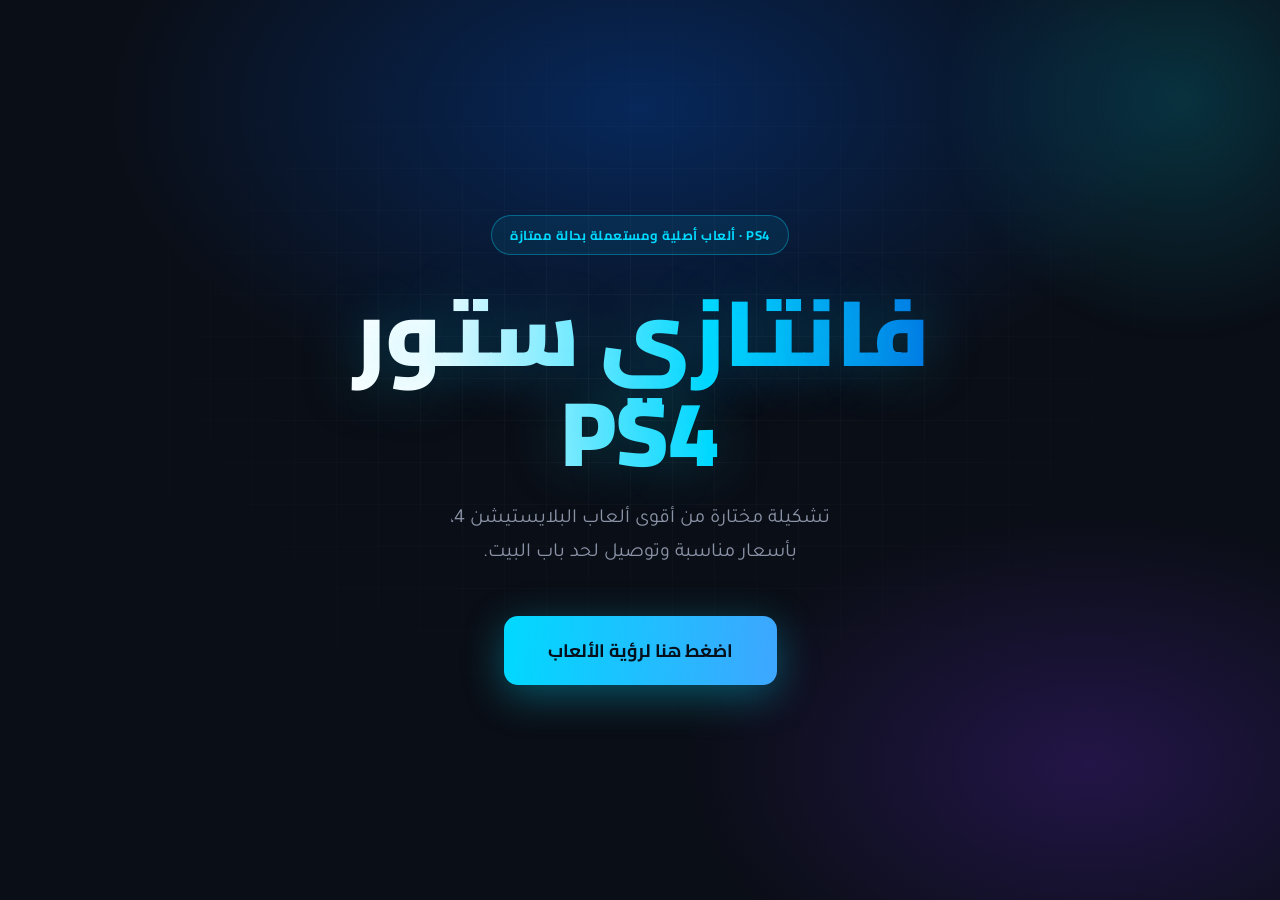
==== index.html @ c20d79f4 "Update index.html" ====
<!DOCTYPE html>
<html lang="ar" dir="rtl">
<head>
<meta charset="UTF-8">
<meta name="viewport" content="width=device-width, initial-scale=1.0">
<title>فانتازي ستور PS4</title>
<link rel="preconnect" href="https://fonts.googleapis.com">
<link rel="preconnect" href="https://fonts.gstatic.com" crossorigin>
<link href="https://fonts.googleapis.com/css2?family=Cairo:wght@400;600;700;900&family=Tajawal:wght@400;500;700&display=swap" rel="stylesheet">
<style>
  :root{
    --bg: #0a0e16;
    --bg-2: #0f1420;
    --ink: #eef1f6;
    --muted: #8b93a7;
    --cyan: #00d9ff;
    --blue: #0057d9;
    --violet: #7b2ff7;
    --line: rgba(255,255,255,0.08);
    --card: #10151f;
  }
  *{box-sizing:border-box; margin:0; padding:0;}
  html{scroll-behavior:smooth;}
  body{
    background: var(--bg);
    color: var(--ink);
    font-family: 'Tajawal', sans-serif;
    min-height:100vh;
    overflow-x:hidden;
  }

  /* ---------- HERO ---------- */
  .hero{
    position:relative;
    min-height:100svh;
    display:flex;
    flex-direction:column;
    align-items:center;
    justify-content:center;
    text-align:center;
    padding:32px 20px;
    background:
      radial-gradient(60% 50% at 50% 12%, rgba(0,87,217,0.35), transparent 70%),
      radial-gradient(45% 40% at 85% 85%, rgba(123,47,247,0.22), transparent 70%),
      var(--bg);
    overflow:hidden;
  }
  .hero::before{
    content:"";
    position:absolute; inset:0;
    background-image:
      linear-gradient(rgba(255,255,255,0.035) 1px, transparent 1px),
      linear-gradient(90deg, rgba(255,255,255,0.035) 1px, transparent 1px);
    background-size: 42px 42px;
    mask-image: radial-gradient(60% 60% at 50% 40%, black, transparent 80%);
    pointer-events:none;
  }
  .glow-orb{
    position:absolute;
    width:520px; height:520px;
    border-radius:50%;
    background: radial-gradient(circle, rgba(0,217,255,0.18), transparent 65%);
    top:-160px; right:-160px;
    filter: blur(10px);
    pointer-events:none;
  }
  .tag{
    position:relative;
    font-family:'Cairo', sans-serif;
    font-weight:700;
    font-size:13px;
    letter-spacing:0.5px;
    color: var(--cyan);
    background: rgba(0,217,255,0.08);
    border:1px solid rgba(0,217,255,0.35);
    padding:7px 18px;
    border-radius:999px;
    margin-bottom:28px;
  }
  .store-name{
    position:relative;
    font-family:'Cairo', sans-serif;
    font-weight:900;
    font-size:clamp(40px, 9vw, 92px);
    line-height:1.08;
    background: linear-gradient(90deg, #ffffff 20%, var(--cyan) 60%, var(--blue) 100%);
    -webkit-background-clip:text;
    background-clip:text;
    color:transparent;
    max-width:14ch;
    text-shadow: 0 0 60px rgba(0,217,255,0.25);
  }
  .store-sub{
    position:relative;
    font-size:clamp(16px, 2.4vw, 20px);
    color: var(--muted);
    margin-top:20px;
    max-width:36ch;
    line-height:1.7;
  }
  .cta-wrap{ position:relative; margin-top:46px; }
  .cta-btn{
    font-family:'Cairo', sans-serif;
    font-weight:700;
    font-size:18px;
    color:#04101c;
    background: linear-gradient(95deg, var(--cyan), #3ea6ff);
    border:none;
    padding:18px 44px;
    border-radius:14px;
    cursor:pointer;
    box-shadow: 0 10px 40px rgba(0,217,255,0.35);
    transition: transform .25s ease, box-shadow .25s ease;
  }
  .cta-btn:hover{ transform: translateY(-3px); box-shadow: 0 14px 50px rgba(0,217,255,0.5); }
  .cta-btn:active{ transform: translateY(0px) scale(0.98); }
  .scroll-hint{
    position:relative;
    margin-top:56px;
    color: var(--muted);
    font-size:13px;
    display:flex; flex-direction:column; align-items:center; gap:8px;
  }
  .scroll-hint svg{ animation: bob 1.8s ease-in-out infinite; }
  @keyframes bob{ 0%,100%{ transform:translateY(0);} 50%{ transform:translateY(8px);} }

  /* ---------- CATALOG ---------- */
  .catalog{
    padding: 90px 6vw 110px;
    background: var(--bg-2);
    border-top:1px solid var(--line);
  }
  .catalog-head{
    display:flex; flex-wrap:wrap; align-items:flex-end; justify-content:space-between; gap:18px;
    max-width:1200px; margin:0 auto 44px;
  }
  .catalog-head h2{
    font-family:'Cairo', sans-serif;
    font-weight:800;
    font-size: clamp(26px, 3.6vw, 38px);
  }
  .catalog-head p{ color:var(--muted); font-size:15px; max-width:46ch; margin-top:10px; line-height:1.7; }
  .count-pill{
    font-family:'Cairo', sans-serif;
    font-weight:700;
    font-size:14px;
    color: var(--cyan);
    border:1px solid rgba(0,217,255,0.3);
    padding:8px 16px;
    border-radius:999px;
    white-space:nowrap;
  }

  .grid{
    max-width:1200px; margin:0 auto;
    display:grid;
    grid-template-columns: repeat(auto-fill, minmax(230px, 1fr));
    gap:22px;
  }

  .card{
    background: var(--card);
    border:1px solid var(--line);
    border-radius:16px;
    overflow:hidden;
    display:flex; flex-direction:column;
    transition: border-color .25s ease, transform .25s ease;
  }
  .card:hover{ border-color: rgba(0,217,255,0.45); transform: translateY(-4px); }

  .cover{
    position:relative;
    aspect-ratio: 3/4;
    display:flex; align-items:center; justify-content:center;
    overflow:hidden;
  }
  .cover .glyph{
    font-family:'Cairo', sans-serif;
    font-weight:900;
    font-size:58%;
    color: rgba(255,255,255,0.92);
    text-shadow: 0 4px 24px rgba(0,0,0,0.35);
  }
  .cover .tagchip{
    position:absolute; top:10px; right:10px;
    font-family:'Cairo', sans-serif;
    font-size:11px;
    font-weight:700;
    background: rgba(10,14,22,0.55);
    border:1px solid rgba(255,255,255,0.25);
    color:#fff;
    padding:4px 10px;
    border-radius:999px;
    backdrop-filter: blur(4px);
  }
  .cover .ps-mark{
    position:absolute; bottom:10px; left:10px;
    font-family:'Cairo', sans-serif;
    font-size:11px;
    font-weight:700;
    letter-spacing:0.5px;
    color: rgba(255,255,255,0.85);
    background: rgba(0,0,0,0.35);
    padding:3px 9px;
    border-radius:6px;
  }

  .info{ padding:16px 16px 18px; display:flex; flex-direction:column; gap:8px; flex:1; }
  .info h3{ font-family:'Cairo', sans-serif; font-size:16px; font-weight:700; line-height:1.4; }
  .info .genre{ color: var(--muted); font-size:12.5px; }
  .info .row{ margin-top:auto; display:flex; align-items:center; justify-content:space-between; gap:10px; }
  .price{ font-family:'Cairo', sans-serif; font-weight:800; font-size:17px; color: var(--cyan); }
  .order-btn{
    font-family:'Tajawal', sans-serif;
    font-size:13px;
    font-weight:700;
    color:var(--ink);
    background: rgba(255,255,255,0.06);
    border:1px solid var(--line);
    padding:8px 14px;
    border-radius:9px;
    cursor:pointer;
    transition: background .2s ease, border-color .2s ease;
    white-space:nowrap;
  }
  .order-btn:hover{ background: rgba(0,217,255,0.12); border-color: rgba(0,217,255,0.4); }

  .foot-note{
    max-width:1200px; margin:56px auto 0;
    color: var(--muted);
    font-size:13px;
    text-align:center;
    line-height:1.9;
  }

  @media (prefers-reduced-motion: reduce){
    .cta-btn, .card, .order-btn, .scroll-hint svg{ transition:none; animation:none; }
  }

  /* ---------- PAGE SWITCHING ---------- */
  .page{ min-height:100svh; }
  .hero.is-hidden{ display:none; }
  .catalog{ display:none; }
  .catalog.is-open{ display:block; }

  .back-btn{
    display:inline-flex; align-items:center; gap:6px;
    font-family:'Tajawal', sans-serif;
    font-size:14px; font-weight:700;
    color: var(--muted);
    background:none; border:none; cursor:pointer;
    padding:6px 2px; margin-bottom:22px;
    transition: color .2s ease;
  }
  .back-btn:hover{ color: var(--cyan); }
</style>
</head>
<body>

  <section class="hero page" id="hero">
    <div class="glow-orb"></div>
    <span class="tag">PS4 · ألعاب أصلية ومستعملة بحالة ممتازة</span>
    <h1 class="store-name">فانتازي ستور PS4</h1>
    <p class="store-sub">تشكيلة مختارة من أقوى ألعاب البلايستيشن 4، بأسعار مناسبة وتوصيل لحد باب البيت.</p>
    <div class="cta-wrap">
      <button class="cta-btn" onclick="openCatalog()">
        اضغط هنا لرؤية الألعاب
      </button>
    </div>
  </section>

  <section class="catalog page" id="catalog">
    <div style="max-width:1200px; margin:0 auto;">
      <button class="back-btn" onclick="closeCatalog()">
        <svg width="16" height="16" viewBox="0 0 24 24" fill="none" stroke="currentColor" stroke-width="2">
          <path d="M9 6l6 6-6 6" stroke-linecap="round" stroke-linejoin="round"/>
        </svg>
        رجوع للصفحة الرئيسية
      </button>
    </div>
    <div class="catalog-head">
      <div>
        <h2>الألعاب المتوفرة دلوقتي</h2>
        <p>دوس على أي غلاف عشان تبعتلنا رسالة واتساب وتحجز.</p>
      </div>
      <span class="count-pill" id="countPill">10 ألعاب</span>
    </div>

    <div class="grid" id="grid"></div>

    <p class="foot-note">
      رقم الواتساب تحت لازم تغيره لرقمك من كود الصفحة.
    </p>
  </section>

<script>
  // رقم واتساب افتراضي - غيّره لرقمك
  const WHATSAPP_NUMBER = "201000000000";

  function openCatalog(){
    document.getElementById('hero').classList.add('is-hidden');
    document.getElementById('catalog').classList.add('is-open');
    window.scrollTo(0, 0);
  }
  function closeCatalog(){
    document.getElementById('catalog').classList.remove('is-open');
    document.getElementById('hero').classList.remove('is-hidden');
    window.scrollTo(0, 0);
  }

  const covers = [
    ["#7b2ff7","#1a0b3d"],
    ["#00d9ff","#003a5c"],
    ["#c81e1e","#1a0505"],
    ["#0057d9","#031024"],
    ["#ffb020","#2a1500"],
    ["#3a3f4a","#0a0c10"],
    ["#1f8a55","#031a10"],
    ["#00b7ff","#001f38"],
    ["#a5551a","#1c0d02"],
    ["#7b2ff7","#00d9ff"],
  ];

  const grid = document.getElementById('grid');
  document.getElementById('countPill').textContent = covers.length + " ألعاب";

  covers.forEach((grad, i) => {
    const card = document.createElement('div');
    card.className = 'card';
    card.innerHTML = `
      <div class="cover" style="background: linear-gradient(150deg, ${grad[0]}, ${grad[1]});">
        <span class="tagchip">PS4</span>
        <span class="ps-mark">فانتازي ستور</span>
      </div>
      <div class="info">
        <div class="row" style="margin-top:0;">
          <button class="order-btn" style="width:100%; text-align:center;">اسأل عنها</button>
        </div>
      </div>
    `;
    card.querySelector('.order-btn').addEventListener('click', () => {
      const msg = encodeURIComponent(`عايز أسأل عن اللعبة رقم ${i + 1} في الكتالوج`);
      window.open(`https://wa.me/${WHATSAPP_NUMBER}?text=${msg}`, '_blank');
    });
    grid.appendChild(card);
  });
</script>

</body>
</html>
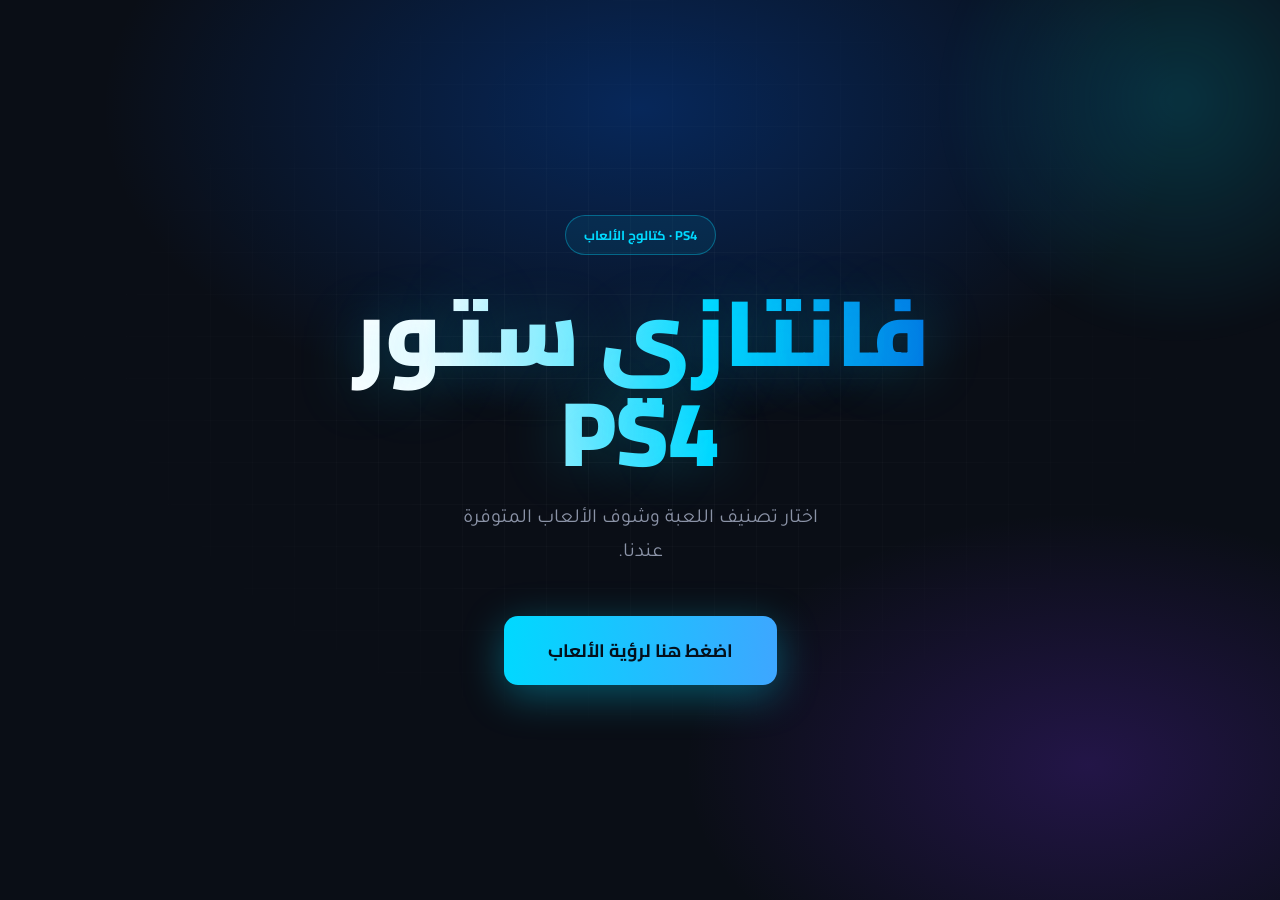
==== commit a01317be: "Update index.html" ====
--- a/index.html
+++ b/index.html
@@ -4,346 +4,942 @@
 <meta charset="UTF-8">
 <meta name="viewport" content="width=device-width, initial-scale=1.0">
 <title>فانتازي ستور PS4</title>
+
 <link rel="preconnect" href="https://fonts.googleapis.com">
 <link rel="preconnect" href="https://fonts.gstatic.com" crossorigin>
 <link href="https://fonts.googleapis.com/css2?family=Cairo:wght@400;600;700;900&family=Tajawal:wght@400;500;700&display=swap" rel="stylesheet">
+
 <style>
-  :root{
-    --bg: #0a0e16;
-    --bg-2: #0f1420;
-    --ink: #eef1f6;
-    --muted: #8b93a7;
-    --cyan: #00d9ff;
-    --blue: #0057d9;
-    --violet: #7b2ff7;
-    --line: rgba(255,255,255,0.08);
-    --card: #10151f;
-  }
-  *{box-sizing:border-box; margin:0; padding:0;}
-  html{scroll-behavior:smooth;}
-  body{
-    background: var(--bg);
-    color: var(--ink);
-    font-family: 'Tajawal', sans-serif;
-    min-height:100vh;
-    overflow-x:hidden;
-  }
-
-  /* ---------- HERO ---------- */
-  .hero{
-    position:relative;
-    min-height:100svh;
-    display:flex;
-    flex-direction:column;
-    align-items:center;
-    justify-content:center;
-    text-align:center;
-    padding:32px 20px;
-    background:
-      radial-gradient(60% 50% at 50% 12%, rgba(0,87,217,0.35), transparent 70%),
-      radial-gradient(45% 40% at 85% 85%, rgba(123,47,247,0.22), transparent 70%),
-      var(--bg);
-    overflow:hidden;
-  }
-  .hero::before{
-    content:"";
-    position:absolute; inset:0;
-    background-image:
-      linear-gradient(rgba(255,255,255,0.035) 1px, transparent 1px),
-      linear-gradient(90deg, rgba(255,255,255,0.035) 1px, transparent 1px);
-    background-size: 42px 42px;
-    mask-image: radial-gradient(60% 60% at 50% 40%, black, transparent 80%);
-    pointer-events:none;
-  }
-  .glow-orb{
-    position:absolute;
-    width:520px; height:520px;
-    border-radius:50%;
-    background: radial-gradient(circle, rgba(0,217,255,0.18), transparent 65%);
-    top:-160px; right:-160px;
-    filter: blur(10px);
-    pointer-events:none;
-  }
-  .tag{
-    position:relative;
-    font-family:'Cairo', sans-serif;
-    font-weight:700;
-    font-size:13px;
-    letter-spacing:0.5px;
-    color: var(--cyan);
-    background: rgba(0,217,255,0.08);
-    border:1px solid rgba(0,217,255,0.35);
-    padding:7px 18px;
-    border-radius:999px;
-    margin-bottom:28px;
-  }
-  .store-name{
-    position:relative;
-    font-family:'Cairo', sans-serif;
-    font-weight:900;
-    font-size:clamp(40px, 9vw, 92px);
-    line-height:1.08;
-    background: linear-gradient(90deg, #ffffff 20%, var(--cyan) 60%, var(--blue) 100%);
-    -webkit-background-clip:text;
-    background-clip:text;
-    color:transparent;
-    max-width:14ch;
-    text-shadow: 0 0 60px rgba(0,217,255,0.25);
-  }
-  .store-sub{
-    position:relative;
-    font-size:clamp(16px, 2.4vw, 20px);
-    color: var(--muted);
-    margin-top:20px;
-    max-width:36ch;
-    line-height:1.7;
-  }
-  .cta-wrap{ position:relative; margin-top:46px; }
+:root{
+  --bg:#0a0e16;
+  --bg2:#0f1420;
+  --card:#10151f;
+  --ink:#eef1f6;
+  --muted:#8b93a7;
+  --cyan:#00d9ff;
+  --blue:#0057d9;
+  --violet:#7b2ff7;
+  --line:rgba(255,255,255,.08);
+}
+
+*{
+  box-sizing:border-box;
+  margin:0;
+  padding:0;
+}
+
+html{
+  scroll-behavior:smooth;
+}
+
+body{
+  background:var(--bg);
+  color:var(--ink);
+  font-family:'Tajawal',sans-serif;
+  min-height:100vh;
+  overflow-x:hidden;
+}
+
+/* =========================
+   الصفحة الرئيسية
+========================= */
+
+.hero{
+  position:relative;
+  min-height:100svh;
+  display:flex;
+  flex-direction:column;
+  align-items:center;
+  justify-content:center;
+  text-align:center;
+  padding:32px 20px;
+  background:
+    radial-gradient(60% 50% at 50% 12%,rgba(0,87,217,.35),transparent 70%),
+    radial-gradient(45% 40% at 85% 85%,rgba(123,47,247,.22),transparent 70%),
+    var(--bg);
+  overflow:hidden;
+}
+
+.hero::before{
+  content:"";
+  position:absolute;
+  inset:0;
+  background-image:
+    linear-gradient(rgba(255,255,255,.035) 1px,transparent 1px),
+    linear-gradient(90deg,rgba(255,255,255,.035) 1px,transparent 1px);
+  background-size:42px 42px;
+  mask-image:radial-gradient(60% 60% at 50% 40%,black,transparent 80%);
+  pointer-events:none;
+}
+
+.glow-orb{
+  position:absolute;
+  width:520px;
+  height:520px;
+  border-radius:50%;
+  background:radial-gradient(circle,rgba(0,217,255,.18),transparent 65%);
+  top:-160px;
+  right:-160px;
+  filter:blur(10px);
+  pointer-events:none;
+}
+
+.tag{
+  position:relative;
+  font-family:'Cairo',sans-serif;
+  font-weight:700;
+  font-size:13px;
+  color:var(--cyan);
+  background:rgba(0,217,255,.08);
+  border:1px solid rgba(0,217,255,.35);
+  padding:7px 18px;
+  border-radius:999px;
+  margin-bottom:28px;
+}
+
+.store-name{
+  position:relative;
+  font-family:'Cairo',sans-serif;
+  font-weight:900;
+  font-size:clamp(40px,9vw,92px);
+  line-height:1.08;
+  background:linear-gradient(90deg,#fff 20%,var(--cyan) 60%,var(--blue) 100%);
+  -webkit-background-clip:text;
+  background-clip:text;
+  color:transparent;
+  max-width:14ch;
+  text-shadow:0 0 60px rgba(0,217,255,.25);
+}
+
+.store-sub{
+  position:relative;
+  font-size:clamp(16px,2.4vw,20px);
+  color:var(--muted);
+  margin-top:20px;
+  max-width:36ch;
+  line-height:1.7;
+}
+
+.cta-wrap{
+  position:relative;
+  margin-top:46px;
+}
+
+.cta-btn{
+  font-family:'Cairo',sans-serif;
+  font-weight:700;
+  font-size:18px;
+  color:#04101c;
+  background:linear-gradient(95deg,var(--cyan),#3ea6ff);
+  border:none;
+  padding:18px 44px;
+  border-radius:14px;
+  cursor:pointer;
+  box-shadow:0 10px 40px rgba(0,217,255,.35);
+  transition:.25s;
+}
+
+.cta-btn:hover{
+  transform:translateY(-3px);
+  box-shadow:0 14px 50px rgba(0,217,255,.5);
+}
+
+/* =========================
+   الصفحات
+========================= */
+
+.page{
+  min-height:100svh;
+}
+
+.hidden{
+  display:none !important;
+}
+
+/* =========================
+   رأس الصفحات
+========================= */
+
+.content{
+  padding:60px 6vw 100px;
+  background:var(--bg2);
+  min-height:100svh;
+}
+
+.top-bar{
+  max-width:1200px;
+  margin:0 auto 35px;
+  display:flex;
+  align-items:center;
+  justify-content:space-between;
+  gap:15px;
+}
+
+.back-btn{
+  display:inline-flex;
+  align-items:center;
+  gap:7px;
+  font-family:'Cairo',sans-serif;
+  font-size:14px;
+  font-weight:700;
+  color:var(--muted);
+  background:rgba(255,255,255,.04);
+  border:1px solid var(--line);
+  padding:10px 16px;
+  border-radius:10px;
+  cursor:pointer;
+  transition:.2s;
+}
+
+.back-btn:hover{
+  color:var(--cyan);
+  border-color:rgba(0,217,255,.4);
+}
+
+.page-title{
+  max-width:1200px;
+  margin:0 auto 40px;
+}
+
+.page-title h2{
+  font-family:'Cairo',sans-serif;
+  font-weight:900;
+  font-size:clamp(27px,4vw,40px);
+}
+
+.page-title p{
+  color:var(--muted);
+  margin-top:9px;
+  line-height:1.8;
+}
+
+/* =========================
+   التصنيفات
+========================= */
+
+.categories-grid{
+  max-width:1200px;
+  margin:auto;
+  display:grid;
+  grid-template-columns:repeat(auto-fit,minmax(220px,1fr));
+  gap:20px;
+}
+
+.category-card{
+  position:relative;
+  min-height:150px;
+  background:
+    radial-gradient(circle at 20% 20%,rgba(0,217,255,.12),transparent 50%),
+    var(--card);
+  border:1px solid var(--line);
+  border-radius:18px;
+  padding:25px;
+  cursor:pointer;
+  overflow:hidden;
+  transition:.25s;
+}
+
+.category-card:hover{
+  transform:translateY(-5px);
+  border-color:rgba(0,217,255,.5);
+  box-shadow:0 15px 40px rgba(0,0,0,.25);
+}
+
+.category-icon{
+  font-size:42px;
+  margin-bottom:12px;
+}
+
+.category-card h3{
+  font-family:'Cairo',sans-serif;
+  font-size:20px;
+}
+
+.category-card span{
+  color:var(--muted);
+  font-size:13px;
+  display:block;
+  margin-top:5px;
+}
+
+/* =========================
+   صفحة الألعاب
+========================= */
+
+.games-grid{
+  max-width:1200px;
+  margin:auto;
+  display:grid;
+  grid-template-columns:repeat(auto-fill,minmax(230px,1fr));
+  gap:22px;
+}
+
+.game-card{
+  background:var(--card);
+  border:1px solid var(--line);
+  border-radius:16px;
+  overflow:hidden;
+  transition:.25s;
+}
+
+.game-card:hover{
+  transform:translateY(-4px);
+  border-color:rgba(0,217,255,.45);
+}
+
+.game-cover{
+  position:relative;
+  aspect-ratio:3/4;
+  overflow:hidden;
+  display:flex;
+  align-items:center;
+  justify-content:center;
+}
+
+.game-cover img{
+  width:100%;
+  height:100%;
+  object-fit:cover;
+  display:block;
+}
+
+.cover-placeholder{
+  width:100%;
+  height:100%;
+  display:flex;
+  align-items:center;
+  justify-content:center;
+  text-align:center;
+  padding:20px;
+  font-family:'Cairo',sans-serif;
+  font-size:24px;
+  font-weight:900;
+}
+
+.ps4-badge{
+  position:absolute;
+  top:10px;
+  right:10px;
+  background:rgba(0,0,0,.65);
+  border:1px solid rgba(255,255,255,.2);
+  padding:5px 10px;
+  border-radius:8px;
+  font-family:'Cairo',sans-serif;
+  font-size:11px;
+}
+
+.game-info{
+  padding:16px;
+}
+
+.game-info h3{
+  font-family:'Cairo',sans-serif;
+  font-size:17px;
+  margin-bottom:7px;
+}
+
+.game-info p{
+  color:var(--muted);
+  font-size:13px;
+  line-height:1.7;
+  min-height:45px;
+}
+
+.game-details{
+  display:flex;
+  justify-content:space-between;
+  gap:8px;
+  margin-top:12px;
+  font-size:12px;
+}
+
+.game-size{
+  color:var(--cyan);
+}
+
+.whatsapp-btn{
+  width:100%;
+  margin-top:13px;
+  padding:10px;
+  border-radius:9px;
+  border:1px solid var(--line);
+  background:rgba(0,217,255,.08);
+  color:var(--ink);
+  font-family:'Cairo',sans-serif;
+  font-weight:700;
+  cursor:pointer;
+}
+
+.whatsapp-btn:hover{
+  background:rgba(0,217,255,.16);
+}
+
+.empty{
+  max-width:600px;
+  margin:50px auto;
+  text-align:center;
+  color:var(--muted);
+  padding:40px;
+  border:1px dashed var(--line);
+  border-radius:16px;
+}
+
+/* =========================
+   موبايل
+========================= */
+
+@media(max-width:600px){
+
+  .content{
+    padding:35px 18px 70px;
+  }
+
+  .categories-grid{
+    grid-template-columns:1fr 1fr;
+    gap:13px;
+  }
+
+  .category-card{
+    min-height:135px;
+    padding:17px;
+  }
+
+  .category-icon{
+    font-size:32px;
+  }
+
+  .category-card h3{
+    font-size:16px;
+  }
+
+  .games-grid{
+    grid-template-columns:1fr 1fr;
+    gap:13px;
+  }
+
+  .game-info{
+    padding:11px;
+  }
+
+  .game-info h3{
+    font-size:14px;
+  }
+
+  .game-info p{
+    font-size:11px;
+  }
+
   .cta-btn{
-    font-family:'Cairo', sans-serif;
-    font-weight:700;
-    font-size:18px;
-    color:#04101c;
-    background: linear-gradient(95deg, var(--cyan), #3ea6ff);
-    border:none;
-    padding:18px 44px;
-    border-radius:14px;
-    cursor:pointer;
-    box-shadow: 0 10px 40px rgba(0,217,255,0.35);
-    transition: transform .25s ease, box-shadow .25s ease;
-  }
-  .cta-btn:hover{ transform: translateY(-3px); box-shadow: 0 14px 50px rgba(0,217,255,0.5); }
-  .cta-btn:active{ transform: translateY(0px) scale(0.98); }
-  .scroll-hint{
-    position:relative;
-    margin-top:56px;
-    color: var(--muted);
-    font-size:13px;
-    display:flex; flex-direction:column; align-items:center; gap:8px;
-  }
-  .scroll-hint svg{ animation: bob 1.8s ease-in-out infinite; }
-  @keyframes bob{ 0%,100%{ transform:translateY(0);} 50%{ transform:translateY(8px);} }
-
-  /* ---------- CATALOG ---------- */
-  .catalog{
-    padding: 90px 6vw 110px;
-    background: var(--bg-2);
-    border-top:1px solid var(--line);
-  }
-  .catalog-head{
-    display:flex; flex-wrap:wrap; align-items:flex-end; justify-content:space-between; gap:18px;
-    max-width:1200px; margin:0 auto 44px;
-  }
-  .catalog-head h2{
-    font-family:'Cairo', sans-serif;
-    font-weight:800;
-    font-size: clamp(26px, 3.6vw, 38px);
-  }
-  .catalog-head p{ color:var(--muted); font-size:15px; max-width:46ch; margin-top:10px; line-height:1.7; }
-  .count-pill{
-    font-family:'Cairo', sans-serif;
-    font-weight:700;
-    font-size:14px;
-    color: var(--cyan);
-    border:1px solid rgba(0,217,255,0.3);
-    padding:8px 16px;
-    border-radius:999px;
-    white-space:nowrap;
-  }
-
-  .grid{
-    max-width:1200px; margin:0 auto;
-    display:grid;
-    grid-template-columns: repeat(auto-fill, minmax(230px, 1fr));
-    gap:22px;
-  }
-
-  .card{
-    background: var(--card);
-    border:1px solid var(--line);
-    border-radius:16px;
-    overflow:hidden;
-    display:flex; flex-direction:column;
-    transition: border-color .25s ease, transform .25s ease;
-  }
-  .card:hover{ border-color: rgba(0,217,255,0.45); transform: translateY(-4px); }
-
-  .cover{
-    position:relative;
-    aspect-ratio: 3/4;
-    display:flex; align-items:center; justify-content:center;
-    overflow:hidden;
-  }
-  .cover .glyph{
-    font-family:'Cairo', sans-serif;
-    font-weight:900;
-    font-size:58%;
-    color: rgba(255,255,255,0.92);
-    text-shadow: 0 4px 24px rgba(0,0,0,0.35);
-  }
-  .cover .tagchip{
-    position:absolute; top:10px; right:10px;
-    font-family:'Cairo', sans-serif;
-    font-size:11px;
-    font-weight:700;
-    background: rgba(10,14,22,0.55);
-    border:1px solid rgba(255,255,255,0.25);
-    color:#fff;
-    padding:4px 10px;
-    border-radius:999px;
-    backdrop-filter: blur(4px);
-  }
-  .cover .ps-mark{
-    position:absolute; bottom:10px; left:10px;
-    font-family:'Cairo', sans-serif;
-    font-size:11px;
-    font-weight:700;
-    letter-spacing:0.5px;
-    color: rgba(255,255,255,0.85);
-    background: rgba(0,0,0,0.35);
-    padding:3px 9px;
-    border-radius:6px;
-  }
-
-  .info{ padding:16px 16px 18px; display:flex; flex-direction:column; gap:8px; flex:1; }
-  .info h3{ font-family:'Cairo', sans-serif; font-size:16px; font-weight:700; line-height:1.4; }
-  .info .genre{ color: var(--muted); font-size:12.5px; }
-  .info .row{ margin-top:auto; display:flex; align-items:center; justify-content:space-between; gap:10px; }
-  .price{ font-family:'Cairo', sans-serif; font-weight:800; font-size:17px; color: var(--cyan); }
-  .order-btn{
-    font-family:'Tajawal', sans-serif;
-    font-size:13px;
-    font-weight:700;
-    color:var(--ink);
-    background: rgba(255,255,255,0.06);
-    border:1px solid var(--line);
-    padding:8px 14px;
-    border-radius:9px;
-    cursor:pointer;
-    transition: background .2s ease, border-color .2s ease;
-    white-space:nowrap;
-  }
-  .order-btn:hover{ background: rgba(0,217,255,0.12); border-color: rgba(0,217,255,0.4); }
-
-  .foot-note{
-    max-width:1200px; margin:56px auto 0;
-    color: var(--muted);
-    font-size:13px;
-    text-align:center;
-    line-height:1.9;
-  }
-
-  @media (prefers-reduced-motion: reduce){
-    .cta-btn, .card, .order-btn, .scroll-hint svg{ transition:none; animation:none; }
-  }
-
-  /* ---------- PAGE SWITCHING ---------- */
-  .page{ min-height:100svh; }
-  .hero.is-hidden{ display:none; }
-  .catalog{ display:none; }
-  .catalog.is-open{ display:block; }
-
-  .back-btn{
-    display:inline-flex; align-items:center; gap:6px;
-    font-family:'Tajawal', sans-serif;
-    font-size:14px; font-weight:700;
-    color: var(--muted);
-    background:none; border:none; cursor:pointer;
-    padding:6px 2px; margin-bottom:22px;
-    transition: color .2s ease;
-  }
-  .back-btn:hover{ color: var(--cyan); }
+    font-size:16px;
+    padding:16px 28px;
+  }
+}
 </style>
 </head>
+
 <body>
 
-  <section class="hero page" id="hero">
-    <div class="glow-orb"></div>
-    <span class="tag">PS4 · ألعاب أصلية ومستعملة بحالة ممتازة</span>
-    <h1 class="store-name">فانتازي ستور PS4</h1>
-    <p class="store-sub">تشكيلة مختارة من أقوى ألعاب البلايستيشن 4، بأسعار مناسبة وتوصيل لحد باب البيت.</p>
-    <div class="cta-wrap">
-      <button class="cta-btn" onclick="openCatalog()">
-        اضغط هنا لرؤية الألعاب
-      </button>
-    </div>
-  </section>
-
-  <section class="catalog page" id="catalog">
-    <div style="max-width:1200px; margin:0 auto;">
-      <button class="back-btn" onclick="closeCatalog()">
-        <svg width="16" height="16" viewBox="0 0 24 24" fill="none" stroke="currentColor" stroke-width="2">
-          <path d="M9 6l6 6-6 6" stroke-linecap="round" stroke-linejoin="round"/>
-        </svg>
-        رجوع للصفحة الرئيسية
-      </button>
-    </div>
-    <div class="catalog-head">
-      <div>
-        <h2>الألعاب المتوفرة دلوقتي</h2>
-        <p>دوس على أي غلاف عشان تبعتلنا رسالة واتساب وتحجز.</p>
-      </div>
-      <span class="count-pill" id="countPill">10 ألعاب</span>
-    </div>
-
-    <div class="grid" id="grid"></div>
-
-    <p class="foot-note">
-      رقم الواتساب تحت لازم تغيره لرقمك من كود الصفحة.
+<!-- =========================
+     الصفحة الرئيسية
+========================= -->
+
+<section class="hero page" id="homePage">
+
+  <div class="glow-orb"></div>
+
+  <span class="tag">
+    PS4 · كتالوج الألعاب
+  </span>
+
+  <h1 class="store-name">
+    فانتازي ستور PS4
+  </h1>
+
+  <p class="store-sub">
+    اختار تصنيف اللعبة وشوف الألعاب المتوفرة عندنا.
+  </p>
+
+  <div class="cta-wrap">
+    <button class="cta-btn" onclick="openCategories()">
+      اضغط هنا لرؤية الألعاب
+    </button>
+  </div>
+
+</section>
+
+
+<!-- =========================
+     صفحة التصنيفات
+========================= -->
+
+<section class="content page hidden" id="categoriesPage">
+
+  <div class="top-bar">
+
+    <button class="back-btn" onclick="goHome()">
+      ← الصفحة الرئيسية
+    </button>
+
+  </div>
+
+  <div class="page-title">
+    <h2>تصنيفات ألعاب PS4 🎮</h2>
+    <p>
+      اختار القسم اللي عايز تشوف الألعاب الموجودة فيه.
     </p>
-  </section>
+  </div>
+
+  <div class="categories-grid" id="categoriesGrid"></div>
+
+</section>
+
+
+<!-- =========================
+     صفحة الألعاب
+========================= -->
+
+<section class="content page hidden" id="gamesPage">
+
+  <div class="top-bar">
+
+    <button class="back-btn" onclick="backToCategories()">
+      → رجوع للتصنيفات
+    </button>
+
+  </div>
+
+  <div class="page-title">
+    <h2 id="gamesTitle"></h2>
+    <p id="gamesDescription"></p>
+  </div>
+
+  <div class="games-grid" id="gamesGrid"></div>
+
+</section>
+
 
 <script>
-  // رقم واتساب افتراضي - غيّره لرقمك
-  const WHATSAPP_NUMBER = "201000000000";
-
-  function openCatalog(){
-    document.getElementById('hero').classList.add('is-hidden');
-    document.getElementById('catalog').classList.add('is-open');
-    window.scrollTo(0, 0);
-  }
-  function closeCatalog(){
-    document.getElementById('catalog').classList.remove('is-open');
-    document.getElementById('hero').classList.remove('is-hidden');
-    window.scrollTo(0, 0);
-  }
-
-  const covers = [
-    ["#7b2ff7","#1a0b3d"],
-    ["#00d9ff","#003a5c"],
-    ["#c81e1e","#1a0505"],
-    ["#0057d9","#031024"],
-    ["#ffb020","#2a1500"],
-    ["#3a3f4a","#0a0c10"],
-    ["#1f8a55","#031a10"],
-    ["#00b7ff","#001f38"],
-    ["#a5551a","#1c0d02"],
-    ["#7b2ff7","#00d9ff"],
-  ];
-
-  const grid = document.getElementById('grid');
-  document.getElementById('countPill').textContent = covers.length + " ألعاب";
-
-  covers.forEach((grad, i) => {
-    const card = document.createElement('div');
-    card.className = 'card';
+
+/* =====================================================
+   رقم واتساب
+   غيّر الرقم هنا إلى رقمك
+   مثال مصر:
+   201012345678
+===================================================== */
+
+const WHATSAPP_NUMBER = "201000000000";
+
+
+/* =====================================================
+   التصنيفات
+===================================================== */
+
+const categories = [
+
+  {
+    id:"action",
+    name:"أكشن",
+    icon:"🎯",
+    description:"ألعاب مليانة حركة وتحديات"
+  },
+
+  {
+    id:"adventure",
+    name:"مغامرات",
+    icon:"🗺️",
+    description:"استكشاف وقصص ومغامرات"
+  },
+
+  {
+    id:"horror",
+    name:"رعب",
+    icon:"👻",
+    description:"ألعاب الرعب والإثارة"
+  },
+
+  {
+    id:"kids",
+    name:"أطفال",
+    icon:"👶",
+    description:"ألعاب مناسبة للأطفال والعائلة"
+  },
+
+  {
+    id:"sports",
+    name:"رياضة",
+    icon:"⚽",
+    description:"كرة قدم ورياضات مختلفة"
+  },
+
+  {
+    id:"racing",
+    name:"سباق",
+    icon:"🏎️",
+    description:"سيارات وسباقات"
+  },
+
+  {
+    id:"fighting",
+    name:"قتال",
+    icon:"🥊",
+    description:"ألعاب القتال والمواجهات"
+  },
+
+  {
+    id:"shooting",
+    name:"تصويب",
+    icon:"🔫",
+    description:"ألعاب التصويب"
+  },
+
+  {
+    id:"local",
+    name:"لاعبين محليًا",
+    icon:"👥",
+    description:"ألعاب تلعبها مع شخص بجانبك"
+  }
+
+];
+
+
+/* =====================================================
+   الألعاب
+   لإضافة لعبة:
+   انسخ لعبة وعدل البيانات
+===================================================== */
+
+const games = [
+
+  {
+    name:"God of War",
+    category:"action",
+    size:"45 GB",
+    description:"أكشن ومغامرات",
+    image:""
+  },
+
+  {
+    name:"Uncharted 4",
+    category:"adventure",
+    size:"55 GB",
+    description:"مغامرات واستكشاف",
+    image:""
+  },
+
+  {
+    name:"Resident Evil",
+    category:"horror",
+    size:"25 GB",
+    description:"رعب وبقاء",
+    image:""
+  },
+
+  {
+    name:"Crash Bandicoot",
+    category:"kids",
+    size:"20 GB",
+    description:"مغامرات مناسبة للعائلة",
+    image:""
+  },
+
+  {
+    name:"EA Sports FC",
+    category:"sports",
+    size:"50 GB",
+    description:"كرة قدم",
+    image:""
+  },
+
+  {
+    name:"Need for Speed",
+    category:"racing",
+    size:"30 GB",
+    description:"سباقات سيارات",
+    image:""
+  },
+
+  {
+    name:"Mortal Kombat",
+    category:"fighting",
+    size:"40 GB",
+    description:"قتال",
+    image:""
+  },
+
+  {
+    name:"Call of Duty",
+    category:"shooting",
+    size:"80 GB",
+    description:"تصويب وحركة",
+    image:""
+  },
+
+  {
+    name:"It Takes Two",
+    category:"local",
+    size:"45 GB",
+    description:"لعب تعاوني لشخصين",
+    image:""
+  }
+
+];
+
+
+/* =====================================================
+   عناصر الصفحات
+===================================================== */
+
+const homePage = document.getElementById("homePage");
+const categoriesPage = document.getElementById("categoriesPage");
+const gamesPage = document.getElementById("gamesPage");
+
+const categoriesGrid = document.getElementById("categoriesGrid");
+const gamesGrid = document.getElementById("gamesGrid");
+
+const gamesTitle = document.getElementById("gamesTitle");
+const gamesDescription = document.getElementById("gamesDescription");
+
+
+/* =====================================================
+   فتح التصنيفات
+===================================================== */
+
+function openCategories(){
+
+  homePage.classList.add("hidden");
+  gamesPage.classList.add("hidden");
+  categoriesPage.classList.remove("hidden");
+
+  window.scrollTo(0,0);
+}
+
+
+/* =====================================================
+   الرجوع للرئيسية
+===================================================== */
+
+function goHome(){
+
+  categoriesPage.classList.add("hidden");
+  gamesPage.classList.add("hidden");
+  homePage.classList.remove("hidden");
+
+  window.scrollTo(0,0);
+}
+
+
+/* =====================================================
+   الرجوع للتصنيفات
+===================================================== */
+
+function backToCategories(){
+
+  gamesPage.classList.add("hidden");
+  categoriesPage.classList.remove("hidden");
+
+  window.scrollTo(0,0);
+}
+
+
+/* =====================================================
+   رسم التصنيفات
+===================================================== */
+
+function renderCategories(){
+
+  categoriesGrid.innerHTML = "";
+
+  categories.forEach(category => {
+
+    const count = games.filter(
+      game => game.category === category.id
+    ).length;
+
+    const card = document.createElement("div");
+
+    card.className = "category-card";
+
     card.innerHTML = `
-      <div class="cover" style="background: linear-gradient(150deg, ${grad[0]}, ${grad[1]});">
-        <span class="tagchip">PS4</span>
-        <span class="ps-mark">فانتازي ستور</span>
-      </div>
-      <div class="info">
-        <div class="row" style="margin-top:0;">
-          <button class="order-btn" style="width:100%; text-align:center;">اسأل عنها</button>
-        </div>
+      <div class="category-icon">${category.icon}</div>
+
+      <h3>${category.name}</h3>
+
+      <span>
+        ${category.description}
+      </span>
+
+      <span>
+        ${count} ألعاب
+      </span>
+    `;
+
+    card.addEventListener("click", () => {
+
+      openCategory(category);
+
+    });
+
+    categoriesGrid.appendChild(card);
+
+  });
+
+}
+
+
+/* =====================================================
+   فتح تصنيف معين
+===================================================== */
+
+function openCategory(category){
+
+  categoriesPage.classList.add("hidden");
+  gamesPage.classList.remove("hidden");
+
+  gamesTitle.textContent =
+    category.icon + " ألعاب " + category.name;
+
+  gamesDescription.textContent =
+    category.description;
+
+  renderGames(category.id);
+
+  window.scrollTo(0,0);
+}
+
+
+/* =====================================================
+   رسم الألعاب
+===================================================== */
+
+function renderGames(categoryId){
+
+  gamesGrid.innerHTML = "";
+
+  const filteredGames = games.filter(
+    game => game.category === categoryId
+  );
+
+  if(filteredGames.length === 0){
+
+    gamesGrid.innerHTML = `
+      <div class="empty">
+        لا توجد ألعاب مضافة في هذا التصنيف حاليًا.
       </div>
     `;
-    card.querySelector('.order-btn').addEventListener('click', () => {
-      const msg = encodeURIComponent(`عايز أسأل عن اللعبة رقم ${i + 1} في الكتالوج`);
-      window.open(`https://wa.me/${WHATSAPP_NUMBER}?text=${msg}`, '_blank');
-    });
-    grid.appendChild(card);
+
+    return;
+  }
+
+
+  filteredGames.forEach((game,index) => {
+
+    const card = document.createElement("div");
+
+    card.className = "game-card";
+
+
+    let coverHTML = "";
+
+    if(game.image){
+
+      coverHTML = `
+        <img
+          src="${game.image}"
+          alt="${game.name}"
+        >
+      `;
+
+    }else{
+
+      coverHTML = `
+        <div class="cover-placeholder"
+             style="background:
+             linear-gradient(145deg,#7b2ff7,#07152e);">
+
+          ${game.name}
+
+        </div>
+      `;
+
+    }
+
+
+    card.innerHTML = `
+
+      <div class="game-cover">
+
+        ${coverHTML}
+
+        <span class="ps4-badge">
+          PS4
+        </span>
+
+      </div>
+
+
+      <div class="game-info">
+
+        <h3>
+          ${game.name}
+        </h3>
+
+        <p>
+          ${game.description}
+        </p>
+
+
+        <div class="game-details">
+
+          <span>
+            🎮 PS4
+          </span>
+
+          <span class="game-size">
+            💾 ${game.size}
+          </span>
+
+        </div>
+
+
+        <button class="whatsapp-btn">
+          اسأل عنها على واتساب
+        </button>
+
+      </div>
+
+    `;
+
+
+    card
+      .querySelector(".whatsapp-btn")
+      .addEventListener("click", () => {
+
+        const message =
+          `عايز أسأل عن لعبة ${game.name} على PS4`;
+
+        const url =
+          `https://wa.me/${WHATSAPP_NUMBER}?text=${
+            encodeURIComponent(message)
+          }`;
+
+        window.open(url,"_blank");
+
+      });
+
+
+    gamesGrid.appendChild(card);
+
   });
+
+}
+
+
+/* =====================================================
+   تشغيل التصنيفات عند فتح الموقع
+===================================================== */
+
+renderCategories();
+
 </script>
 
 </body>
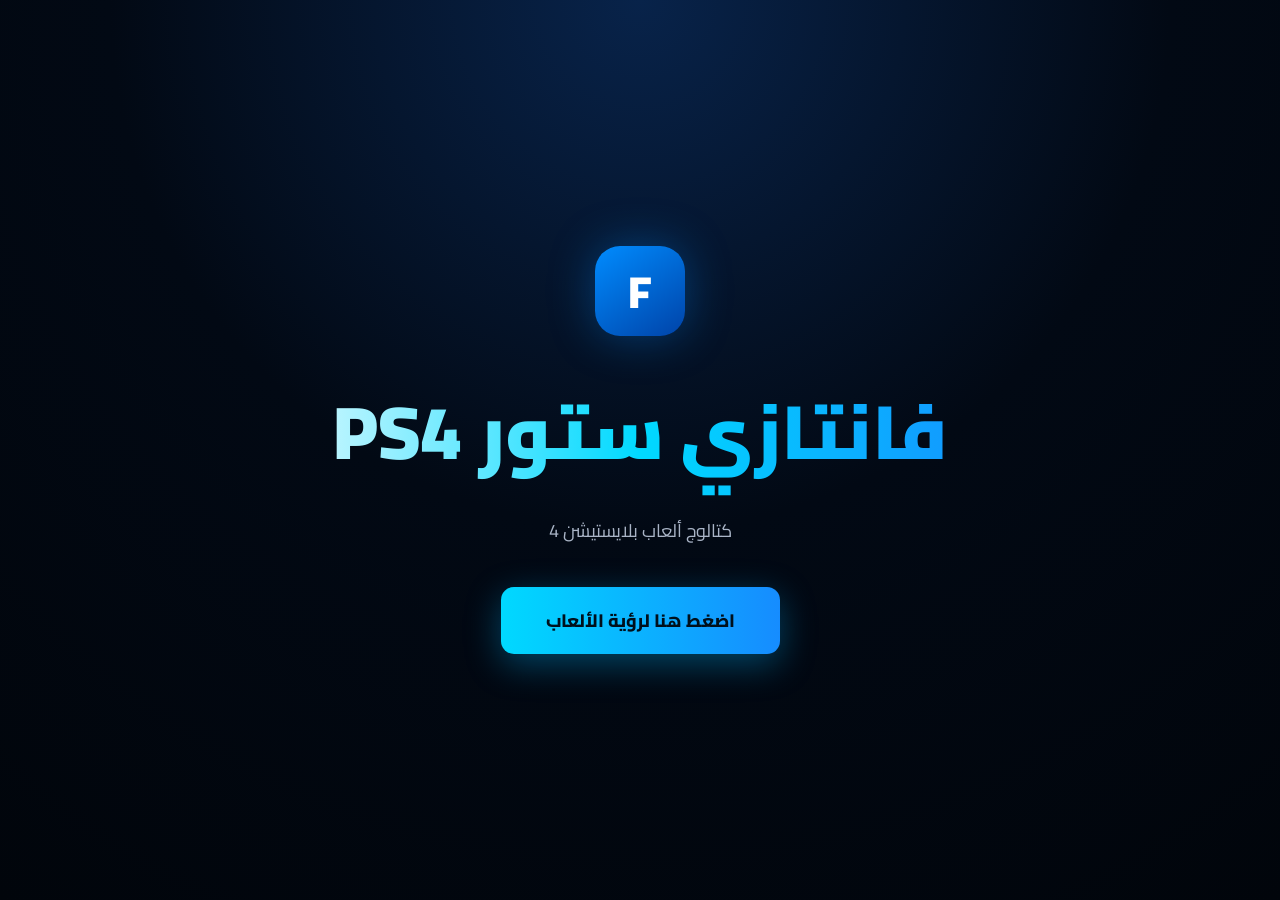
==== commit ddfbf93c: "Update index.html" ====
--- a/index.html
+++ b/index.html
@@ -3,942 +3,914 @@
 <head>
 <meta charset="UTF-8">
 <meta name="viewport" content="width=device-width, initial-scale=1.0">
+
 <title>فانتازي ستور PS4</title>
 
 <link rel="preconnect" href="https://fonts.googleapis.com">
 <link rel="preconnect" href="https://fonts.gstatic.com" crossorigin>
-<link href="https://fonts.googleapis.com/css2?family=Cairo:wght@400;600;700;900&family=Tajawal:wght@400;500;700&display=swap" rel="stylesheet">
+<link href="https://fonts.googleapis.com/css2?family=Cairo:wght@400;600;700;800;900&display=swap" rel="stylesheet">
 
 <style>
+
+*{
+    box-sizing:border-box;
+    margin:0;
+    padding:0;
+}
+
 :root{
-  --bg:#0a0e16;
-  --bg2:#0f1420;
-  --card:#10151f;
-  --ink:#eef1f6;
-  --muted:#8b93a7;
-  --cyan:#00d9ff;
-  --blue:#0057d9;
-  --violet:#7b2ff7;
-  --line:rgba(255,255,255,.08);
-}
-
-*{
-  box-sizing:border-box;
-  margin:0;
-  padding:0;
-}
-
-html{
-  scroll-behavior:smooth;
+    --bg:#020914;
+    --panel:#061326;
+    --card:#07182d;
+    --blue:#008cff;
+    --cyan:#00d9ff;
+    --white:#ffffff;
+    --muted:#aab5c7;
+    --line:rgba(0,150,255,.45);
 }
 
 body{
-  background:var(--bg);
-  color:var(--ink);
-  font-family:'Tajawal',sans-serif;
-  min-height:100vh;
-  overflow-x:hidden;
+    background:
+    radial-gradient(circle at top,#08234a 0%,#020914 48%,#01050b 100%);
+    color:var(--white);
+    font-family:'Cairo',sans-serif;
+    min-height:100vh;
+    overflow-x:hidden;
 }
 
 /* =========================
    الصفحة الرئيسية
 ========================= */
 
-.hero{
-  position:relative;
-  min-height:100svh;
-  display:flex;
-  flex-direction:column;
-  align-items:center;
-  justify-content:center;
-  text-align:center;
-  padding:32px 20px;
-  background:
-    radial-gradient(60% 50% at 50% 12%,rgba(0,87,217,.35),transparent 70%),
-    radial-gradient(45% 40% at 85% 85%,rgba(123,47,247,.22),transparent 70%),
-    var(--bg);
-  overflow:hidden;
-}
-
-.hero::before{
-  content:"";
-  position:absolute;
-  inset:0;
-  background-image:
-    linear-gradient(rgba(255,255,255,.035) 1px,transparent 1px),
-    linear-gradient(90deg,rgba(255,255,255,.035) 1px,transparent 1px);
-  background-size:42px 42px;
-  mask-image:radial-gradient(60% 60% at 50% 40%,black,transparent 80%);
-  pointer-events:none;
-}
-
-.glow-orb{
-  position:absolute;
-  width:520px;
-  height:520px;
-  border-radius:50%;
-  background:radial-gradient(circle,rgba(0,217,255,.18),transparent 65%);
-  top:-160px;
-  right:-160px;
-  filter:blur(10px);
-  pointer-events:none;
-}
-
-.tag{
-  position:relative;
-  font-family:'Cairo',sans-serif;
-  font-weight:700;
-  font-size:13px;
-  color:var(--cyan);
-  background:rgba(0,217,255,.08);
-  border:1px solid rgba(0,217,255,.35);
-  padding:7px 18px;
-  border-radius:999px;
-  margin-bottom:28px;
-}
-
-.store-name{
-  position:relative;
-  font-family:'Cairo',sans-serif;
-  font-weight:900;
-  font-size:clamp(40px,9vw,92px);
-  line-height:1.08;
-  background:linear-gradient(90deg,#fff 20%,var(--cyan) 60%,var(--blue) 100%);
-  -webkit-background-clip:text;
-  background-clip:text;
-  color:transparent;
-  max-width:14ch;
-  text-shadow:0 0 60px rgba(0,217,255,.25);
-}
-
-.store-sub{
-  position:relative;
-  font-size:clamp(16px,2.4vw,20px);
-  color:var(--muted);
-  margin-top:20px;
-  max-width:36ch;
-  line-height:1.7;
-}
-
-.cta-wrap{
-  position:relative;
-  margin-top:46px;
-}
-
-.cta-btn{
-  font-family:'Cairo',sans-serif;
-  font-weight:700;
-  font-size:18px;
-  color:#04101c;
-  background:linear-gradient(95deg,var(--cyan),#3ea6ff);
-  border:none;
-  padding:18px 44px;
-  border-radius:14px;
-  cursor:pointer;
-  box-shadow:0 10px 40px rgba(0,217,255,.35);
-  transition:.25s;
-}
-
-.cta-btn:hover{
-  transform:translateY(-3px);
-  box-shadow:0 14px 50px rgba(0,217,255,.5);
-}
+.home{
+    min-height:100vh;
+    display:flex;
+    align-items:center;
+    justify-content:center;
+    text-align:center;
+    padding:25px;
+}
+
+.home-box{
+    width:100%;
+    max-width:850px;
+}
+
+.logo{
+    width:90px;
+    height:90px;
+    margin:auto;
+    border-radius:25px;
+    display:flex;
+    align-items:center;
+    justify-content:center;
+    font-size:45px;
+    font-weight:900;
+    background:linear-gradient(145deg,#008cff,#0043a8);
+    box-shadow:0 0 45px rgba(0,140,255,.35);
+}
+
+.home h1{
+    font-size:clamp(38px,8vw,75px);
+    margin-top:25px;
+    font-weight:900;
+    background:linear-gradient(90deg,#fff,#00d9ff,#1785ff);
+    -webkit-background-clip:text;
+    background-clip:text;
+    color:transparent;
+}
+
+.home p{
+    color:var(--muted);
+    font-size:18px;
+    margin-top:12px;
+}
+
+.enter-btn{
+    margin-top:40px;
+    border:0;
+    cursor:pointer;
+    padding:17px 45px;
+    border-radius:13px;
+    font-family:'Cairo';
+    font-size:18px;
+    font-weight:800;
+    color:#00101c;
+    background:linear-gradient(90deg,#00d9ff,#168cff);
+    box-shadow:0 10px 35px rgba(0,180,255,.35);
+    transition:.25s;
+}
+
+.enter-btn:hover{
+    transform:translateY(-3px);
+    box-shadow:0 15px 45px rgba(0,180,255,.5);
+}
+
 
 /* =========================
    الصفحات
 ========================= */
 
 .page{
-  min-height:100svh;
-}
-
-.hidden{
-  display:none !important;
-}
-
-/* =========================
-   رأس الصفحات
-========================= */
-
-.content{
-  padding:60px 6vw 100px;
-  background:var(--bg2);
-  min-height:100svh;
-}
-
-.top-bar{
-  max-width:1200px;
-  margin:0 auto 35px;
-  display:flex;
-  align-items:center;
-  justify-content:space-between;
-  gap:15px;
-}
-
-.back-btn{
-  display:inline-flex;
-  align-items:center;
-  gap:7px;
-  font-family:'Cairo',sans-serif;
-  font-size:14px;
-  font-weight:700;
-  color:var(--muted);
-  background:rgba(255,255,255,.04);
-  border:1px solid var(--line);
-  padding:10px 16px;
-  border-radius:10px;
-  cursor:pointer;
-  transition:.2s;
-}
-
-.back-btn:hover{
-  color:var(--cyan);
-  border-color:rgba(0,217,255,.4);
-}
-
-.page-title{
-  max-width:1200px;
-  margin:0 auto 40px;
-}
-
-.page-title h2{
-  font-family:'Cairo',sans-serif;
-  font-weight:900;
-  font-size:clamp(27px,4vw,40px);
-}
-
-.page-title p{
-  color:var(--muted);
-  margin-top:9px;
-  line-height:1.8;
-}
+    display:none;
+    min-height:100vh;
+    padding:35px 5%;
+}
+
+.page.active{
+    display:block;
+}
+
+
+/* =========================
+   الهيدر
+========================= */
+
+.header{
+    max-width:1250px;
+    margin:0 auto 40px;
+    display:flex;
+    align-items:center;
+    justify-content:space-between;
+    gap:20px;
+}
+
+.header-title{
+    display:flex;
+    align-items:center;
+    gap:15px;
+}
+
+.header-icon{
+    font-size:42px;
+}
+
+.header h2{
+    font-size:clamp(25px,4vw,42px);
+    font-weight:900;
+}
+
+.header p{
+    color:var(--muted);
+    margin-top:5px;
+    font-size:14px;
+}
+
+.back{
+    border:1px solid var(--line);
+    background:#06172c;
+    color:#fff;
+    padding:11px 18px;
+    border-radius:10px;
+    cursor:pointer;
+    font-family:'Cairo';
+    font-weight:700;
+}
+
+.back:hover{
+    border-color:var(--cyan);
+    color:var(--cyan);
+}
+
 
 /* =========================
    التصنيفات
 ========================= */
 
-.categories-grid{
-  max-width:1200px;
-  margin:auto;
-  display:grid;
-  grid-template-columns:repeat(auto-fit,minmax(220px,1fr));
-  gap:20px;
-}
-
-.category-card{
-  position:relative;
-  min-height:150px;
-  background:
-    radial-gradient(circle at 20% 20%,rgba(0,217,255,.12),transparent 50%),
+.categories{
+    max-width:1250px;
+    margin:auto;
+    display:grid;
+    grid-template-columns:repeat(3,1fr);
+    gap:20px;
+}
+
+.category{
+    min-height:170px;
+    background:
+    linear-gradient(145deg,rgba(0,140,255,.09),rgba(0,0,0,.15)),
     var(--card);
-  border:1px solid var(--line);
-  border-radius:18px;
-  padding:25px;
-  cursor:pointer;
-  overflow:hidden;
-  transition:.25s;
-}
-
-.category-card:hover{
-  transform:translateY(-5px);
-  border-color:rgba(0,217,255,.5);
-  box-shadow:0 15px 40px rgba(0,0,0,.25);
+
+    border:1px solid var(--line);
+    border-radius:18px;
+    padding:25px;
+
+    cursor:pointer;
+    transition:.25s;
+
+    display:flex;
+    flex-direction:column;
+    justify-content:center;
+    align-items:center;
+    text-align:center;
+}
+
+.category:hover{
+    transform:translateY(-5px);
+    border-color:#00d9ff;
+    box-shadow:0 12px 40px rgba(0,140,255,.18);
 }
 
 .category-icon{
-  font-size:42px;
-  margin-bottom:12px;
-}
-
-.category-card h3{
-  font-family:'Cairo',sans-serif;
-  font-size:20px;
-}
-
-.category-card span{
-  color:var(--muted);
-  font-size:13px;
-  display:block;
-  margin-top:5px;
-}
-
-/* =========================
-   صفحة الألعاب
-========================= */
-
-.games-grid{
-  max-width:1200px;
-  margin:auto;
-  display:grid;
-  grid-template-columns:repeat(auto-fill,minmax(230px,1fr));
-  gap:22px;
-}
-
-.game-card{
-  background:var(--card);
-  border:1px solid var(--line);
-  border-radius:16px;
-  overflow:hidden;
-  transition:.25s;
-}
-
-.game-card:hover{
-  transform:translateY(-4px);
-  border-color:rgba(0,217,255,.45);
-}
-
-.game-cover{
-  position:relative;
-  aspect-ratio:3/4;
-  overflow:hidden;
-  display:flex;
-  align-items:center;
-  justify-content:center;
-}
-
-.game-cover img{
-  width:100%;
-  height:100%;
-  object-fit:cover;
-  display:block;
-}
-
-.cover-placeholder{
-  width:100%;
-  height:100%;
-  display:flex;
-  align-items:center;
-  justify-content:center;
-  text-align:center;
-  padding:20px;
-  font-family:'Cairo',sans-serif;
-  font-size:24px;
-  font-weight:900;
-}
-
-.ps4-badge{
-  position:absolute;
-  top:10px;
-  right:10px;
-  background:rgba(0,0,0,.65);
-  border:1px solid rgba(255,255,255,.2);
-  padding:5px 10px;
-  border-radius:8px;
-  font-family:'Cairo',sans-serif;
-  font-size:11px;
-}
-
-.game-info{
-  padding:16px;
-}
-
-.game-info h3{
-  font-family:'Cairo',sans-serif;
-  font-size:17px;
-  margin-bottom:7px;
-}
-
-.game-info p{
-  color:var(--muted);
-  font-size:13px;
-  line-height:1.7;
-  min-height:45px;
-}
-
-.game-details{
-  display:flex;
-  justify-content:space-between;
-  gap:8px;
-  margin-top:12px;
-  font-size:12px;
-}
+    font-size:48px;
+    margin-bottom:10px;
+}
+
+.category h3{
+    font-size:22px;
+    font-weight:900;
+}
+
+.category span{
+    color:var(--muted);
+    font-size:13px;
+    margin-top:4px;
+}
+
+
+/* =========================
+   الألعاب
+========================= */
+
+.games{
+    max-width:1250px;
+    margin:auto;
+
+    display:grid;
+    grid-template-columns:repeat(3,1fr);
+    gap:20px;
+}
+
+.game{
+    background:
+    linear-gradient(145deg,rgba(0,80,150,.12),rgba(0,0,0,.12)),
+    var(--card);
+
+    border:1px solid var(--line);
+    border-radius:16px;
+    padding:15px;
+
+    text-align:center;
+
+    transition:.25s;
+}
+
+.game:hover{
+    transform:translateY(-4px);
+    border-color:#00d9ff;
+}
+
+
+/* صورة اللعبة */
+
+.game-image{
+    width:100%;
+    aspect-ratio:3/4;
+    border-radius:10px;
+    overflow:hidden;
+    background:#020914;
+}
+
+.game-image img{
+    width:100%;
+    height:100%;
+    object-fit:cover;
+    display:block;
+}
+
+
+/* اسم اللعبة */
+
+.game-name{
+    font-size:19px;
+    font-weight:900;
+    margin-top:13px;
+}
+
+
+/* التصنيف */
+
+.game-category{
+    display:inline-block;
+    margin-top:8px;
+    padding:5px 16px;
+    border-radius:50px;
+
+    background:rgba(0,140,255,.13);
+    border:1px solid rgba(0,180,255,.5);
+
+    color:#00d9ff;
+    font-size:13px;
+    font-weight:800;
+}
+
+
+/* المساحة */
 
 .game-size{
-  color:var(--cyan);
-}
-
-.whatsapp-btn{
-  width:100%;
-  margin-top:13px;
-  padding:10px;
-  border-radius:9px;
-  border:1px solid var(--line);
-  background:rgba(0,217,255,.08);
-  color:var(--ink);
-  font-family:'Cairo',sans-serif;
-  font-weight:700;
-  cursor:pointer;
-}
-
-.whatsapp-btn:hover{
-  background:rgba(0,217,255,.16);
-}
-
-.empty{
-  max-width:600px;
-  margin:50px auto;
-  text-align:center;
-  color:var(--muted);
-  padding:40px;
-  border:1px dashed var(--line);
-  border-radius:16px;
-}
+    margin-top:10px;
+    color:#fff;
+    font-size:15px;
+    font-weight:700;
+}
+
+.game-size span{
+    color:#00d9ff;
+}
+
 
 /* =========================
    موبايل
 ========================= */
 
-@media(max-width:600px){
-
-  .content{
-    padding:35px 18px 70px;
-  }
-
-  .categories-grid{
-    grid-template-columns:1fr 1fr;
-    gap:13px;
-  }
-
-  .category-card{
-    min-height:135px;
-    padding:17px;
-  }
-
-  .category-icon{
-    font-size:32px;
-  }
-
-  .category-card h3{
-    font-size:16px;
-  }
-
-  .games-grid{
-    grid-template-columns:1fr 1fr;
-    gap:13px;
-  }
-
-  .game-info{
-    padding:11px;
-  }
-
-  .game-info h3{
-    font-size:14px;
-  }
-
-  .game-info p{
-    font-size:11px;
-  }
-
-  .cta-btn{
-    font-size:16px;
-    padding:16px 28px;
-  }
-}
+@media(max-width:800px){
+
+    .categories{
+        grid-template-columns:repeat(2,1fr);
+        gap:13px;
+    }
+
+    .category{
+        min-height:145px;
+        padding:15px;
+    }
+
+    .category-icon{
+        font-size:35px;
+    }
+
+    .category h3{
+        font-size:17px;
+    }
+
+    .games{
+        grid-template-columns:repeat(2,1fr);
+        gap:12px;
+    }
+
+    .game{
+        padding:9px;
+    }
+
+    .game-name{
+        font-size:14px;
+    }
+
+    .game-category{
+        font-size:11px;
+        padding:4px 10px;
+    }
+
+    .game-size{
+        font-size:12px;
+    }
+
+    .header{
+        align-items:flex-start;
+    }
+
+}
+
+@media(max-width:430px){
+
+    .categories{
+        grid-template-columns:1fr 1fr;
+    }
+
+    .games{
+        grid-template-columns:1fr 1fr;
+    }
+
+    .home h1{
+        font-size:38px;
+    }
+
+}
+
 </style>
 </head>
 
+
 <body>
+
 
 <!-- =========================
      الصفحة الرئيسية
 ========================= -->
 
-<section class="hero page" id="homePage">
-
-  <div class="glow-orb"></div>
-
-  <span class="tag">
-    PS4 · كتالوج الألعاب
-  </span>
-
-  <h1 class="store-name">
-    فانتازي ستور PS4
-  </h1>
-
-  <p class="store-sub">
-    اختار تصنيف اللعبة وشوف الألعاب المتوفرة عندنا.
-  </p>
-
-  <div class="cta-wrap">
-    <button class="cta-btn" onclick="openCategories()">
-      اضغط هنا لرؤية الألعاب
-    </button>
-  </div>
+<section class="home" id="home">
+
+    <div class="home-box">
+
+        <div class="logo">
+            F
+        </div>
+
+        <h1>
+            فانتازي ستور PS4
+        </h1>
+
+        <p>
+            كتالوج ألعاب بلايستيشن 4
+        </p>
+
+        <button class="enter-btn" onclick="showCategories()">
+            اضغط هنا لرؤية الألعاب
+        </button>
+
+    </div>
 
 </section>
+
 
 
 <!-- =========================
      صفحة التصنيفات
 ========================= -->
 
-<section class="content page hidden" id="categoriesPage">
-
-  <div class="top-bar">
-
-    <button class="back-btn" onclick="goHome()">
-      ← الصفحة الرئيسية
-    </button>
-
-  </div>
-
-  <div class="page-title">
-    <h2>تصنيفات ألعاب PS4 🎮</h2>
-    <p>
-      اختار القسم اللي عايز تشوف الألعاب الموجودة فيه.
-    </p>
-  </div>
-
-  <div class="categories-grid" id="categoriesGrid"></div>
+<section class="page" id="categoriesPage">
+
+    <div class="header">
+
+        <div class="header-title">
+
+            <div class="header-icon">
+                🎮
+            </div>
+
+            <div>
+
+                <h2>
+                    تصنيفات ألعاب PS4
+                </h2>
+
+                <p>
+                    اختار نوع الألعاب اللي عايز تشوفه
+                </p>
+
+            </div>
+
+        </div>
+
+
+        <button class="back" onclick="showHome()">
+            الرئيسية
+        </button>
+
+    </div>
+
+
+    <div class="categories" id="categories"></div>
 
 </section>
+
 
 
 <!-- =========================
      صفحة الألعاب
 ========================= -->
 
-<section class="content page hidden" id="gamesPage">
-
-  <div class="top-bar">
-
-    <button class="back-btn" onclick="backToCategories()">
-      → رجوع للتصنيفات
-    </button>
-
-  </div>
-
-  <div class="page-title">
-    <h2 id="gamesTitle"></h2>
-    <p id="gamesDescription"></p>
-  </div>
-
-  <div class="games-grid" id="gamesGrid"></div>
+<section class="page" id="gamesPage">
+
+    <div class="header">
+
+        <div class="header-title">
+
+            <div class="header-icon" id="categoryIcon">
+                🎮
+            </div>
+
+            <div>
+
+                <h2 id="categoryTitle">
+                    الألعاب
+                </h2>
+
+                <p id="categoryDescription">
+                    الألعاب المتوفرة
+                </p>
+
+            </div>
+
+        </div>
+
+
+        <button class="back" onclick="showCategories()">
+            ← التصنيفات
+        </button>
+
+    </div>
+
+
+    <div class="games" id="games"></div>
 
 </section>
 
 
+
 <script>
 
-/* =====================================================
-   رقم واتساب
-   غيّر الرقم هنا إلى رقمك
-   مثال مصر:
-   201012345678
-===================================================== */
-
-const WHATSAPP_NUMBER = "201000000000";
-
-
-/* =====================================================
+
+/* =========================
    التصنيفات
-===================================================== */
-
-const categories = [
-
-  {
-    id:"action",
-    name:"أكشن",
-    icon:"🎯",
-    description:"ألعاب مليانة حركة وتحديات"
-  },
-
-  {
-    id:"adventure",
-    name:"مغامرات",
-    icon:"🗺️",
-    description:"استكشاف وقصص ومغامرات"
-  },
-
-  {
-    id:"horror",
-    name:"رعب",
-    icon:"👻",
-    description:"ألعاب الرعب والإثارة"
-  },
-
-  {
-    id:"kids",
-    name:"أطفال",
-    icon:"👶",
-    description:"ألعاب مناسبة للأطفال والعائلة"
-  },
-
-  {
-    id:"sports",
-    name:"رياضة",
-    icon:"⚽",
-    description:"كرة قدم ورياضات مختلفة"
-  },
-
-  {
-    id:"racing",
-    name:"سباق",
-    icon:"🏎️",
-    description:"سيارات وسباقات"
-  },
-
-  {
-    id:"fighting",
-    name:"قتال",
-    icon:"🥊",
-    description:"ألعاب القتال والمواجهات"
-  },
-
-  {
-    id:"shooting",
-    name:"تصويب",
-    icon:"🔫",
-    description:"ألعاب التصويب"
-  },
-
-  {
-    id:"local",
-    name:"لاعبين محليًا",
-    icon:"👥",
-    description:"ألعاب تلعبها مع شخص بجانبك"
-  }
+========================= */
+
+const categoriesData = [
+
+    {
+        id:"action",
+        name:"أكشن",
+        icon:"🎯",
+        description:"ألعاب الأكشن والحركة"
+    },
+
+    {
+        id:"adventure",
+        name:"مغامرات",
+        icon:"🗺️",
+        description:"ألعاب المغامرات والاستكشاف"
+    },
+
+    {
+        id:"horror",
+        name:"رعب",
+        icon:"👻",
+        description:"ألعاب الرعب والإثارة"
+    },
+
+    {
+        id:"kids",
+        name:"أطفال",
+        icon:"👶",
+        description:"ألعاب الأطفال والعائلة"
+    },
+
+    {
+        id:"sports",
+        name:"رياضة",
+        icon:"⚽",
+        description:"ألعاب الرياضة وكرة القدم"
+    },
+
+    {
+        id:"racing",
+        name:"سباق",
+        icon:"🏎️",
+        description:"ألعاب السيارات والسباقات"
+    },
+
+    {
+        id:"fighting",
+        name:"قتال",
+        icon:"🥊",
+        description:"ألعاب القتال"
+    },
+
+    {
+        id:"shooting",
+        name:"تصويب",
+        icon:"🎯",
+        description:"ألعاب التصويب"
+    },
+
+    {
+        id:"local",
+        name:"لاعبين محليًا",
+        icon:"👥",
+        description:"ألعاب شخصين على نفس الجهاز"
+    }
 
 ];
 
 
-/* =====================================================
+
+/* =========================
    الألعاب
-   لإضافة لعبة:
-   انسخ لعبة وعدل البيانات
-===================================================== */
-
-const games = [
-
-  {
-    name:"God of War",
-    category:"action",
-    size:"45 GB",
-    description:"أكشن ومغامرات",
-    image:""
-  },
-
-  {
-    name:"Uncharted 4",
-    category:"adventure",
-    size:"55 GB",
-    description:"مغامرات واستكشاف",
-    image:""
-  },
-
-  {
-    name:"Resident Evil",
-    category:"horror",
-    size:"25 GB",
-    description:"رعب وبقاء",
-    image:""
-  },
-
-  {
-    name:"Crash Bandicoot",
-    category:"kids",
-    size:"20 GB",
-    description:"مغامرات مناسبة للعائلة",
-    image:""
-  },
-
-  {
-    name:"EA Sports FC",
-    category:"sports",
-    size:"50 GB",
-    description:"كرة قدم",
-    image:""
-  },
-
-  {
-    name:"Need for Speed",
-    category:"racing",
-    size:"30 GB",
-    description:"سباقات سيارات",
-    image:""
-  },
-
-  {
-    name:"Mortal Kombat",
-    category:"fighting",
-    size:"40 GB",
-    description:"قتال",
-    image:""
-  },
-
-  {
-    name:"Call of Duty",
-    category:"shooting",
-    size:"80 GB",
-    description:"تصويب وحركة",
-    image:""
-  },
-
-  {
-    name:"It Takes Two",
-    category:"local",
-    size:"45 GB",
-    description:"لعب تعاوني لشخصين",
-    image:""
-  }
+========================= */
+
+const gamesData = [
+
+    {
+        name:"God of War Remastered",
+        category:"action",
+        size:"45 GB",
+        image:"images/god-of-war.jpg"
+    },
+
+    {
+        name:"Uncharted 4",
+        category:"adventure",
+        size:"120 GB",
+        image:"images/uncharted-4.jpg"
+    },
+
+    {
+        name:"Resident Evil 4",
+        category:"horror",
+        size:"60 GB",
+        image:"images/resident-evil-4.jpg"
+    },
+
+    {
+        name:"Crash Bandicoot N. Sane Trilogy",
+        category:"kids",
+        size:"42 GB",
+        image:"images/crash.jpg"
+    },
+
+    {
+        name:"Need for Speed Payback",
+        category:"racing",
+        size:"32 GB",
+        image:"images/nfs-payback.jpg"
+    },
+
+    {
+        name:"Mortal Kombat 11",
+        category:"fighting",
+        size:"55 GB",
+        image:"images/mortal-kombat-11.jpg"
+    },
+
+    {
+        name:"Call of Duty Modern Warfare",
+        category:"shooting",
+        size:"90 GB",
+        image:"images/cod-modern-warfare.jpg"
+    },
+
+    {
+        name:"It Takes Two",
+        category:"local",
+        size:"47 GB",
+        image:"images/it-takes-two.jpg"
+    },
+
+    {
+        name:"EA Sports FC 24",
+        category:"sports",
+        size:"65 GB",
+        image:"images/fc-24.jpg"
+    }
 
 ];
 
 
-/* =====================================================
+
+/* =========================
    عناصر الصفحات
-===================================================== */
-
-const homePage = document.getElementById("homePage");
-const categoriesPage = document.getElementById("categoriesPage");
-const gamesPage = document.getElementById("gamesPage");
-
-const categoriesGrid = document.getElementById("categoriesGrid");
-const gamesGrid = document.getElementById("gamesGrid");
-
-const gamesTitle = document.getElementById("gamesTitle");
-const gamesDescription = document.getElementById("gamesDescription");
-
-
-/* =====================================================
-   فتح التصنيفات
-===================================================== */
-
-function openCategories(){
-
-  homePage.classList.add("hidden");
-  gamesPage.classList.add("hidden");
-  categoriesPage.classList.remove("hidden");
-
-  window.scrollTo(0,0);
-}
-
-
-/* =====================================================
-   الرجوع للرئيسية
-===================================================== */
-
-function goHome(){
-
-  categoriesPage.classList.add("hidden");
-  gamesPage.classList.add("hidden");
-  homePage.classList.remove("hidden");
-
-  window.scrollTo(0,0);
-}
-
-
-/* =====================================================
-   الرجوع للتصنيفات
-===================================================== */
-
-function backToCategories(){
-
-  gamesPage.classList.add("hidden");
-  categoriesPage.classList.remove("hidden");
-
-  window.scrollTo(0,0);
-}
-
-
-/* =====================================================
-   رسم التصنيفات
-===================================================== */
+========================= */
+
+const home =
+document.getElementById("home");
+
+const categoriesPage =
+document.getElementById("categoriesPage");
+
+const gamesPage =
+document.getElementById("gamesPage");
+
+const categories =
+document.getElementById("categories");
+
+const games =
+document.getElementById("games");
+
+
+
+/* =========================
+   الرئيسية
+========================= */
+
+function showHome(){
+
+    home.style.display="flex";
+
+    categoriesPage.classList.remove("active");
+
+    gamesPage.classList.remove("active");
+
+    window.scrollTo(0,0);
+
+}
+
+
+
+/* =========================
+   التصنيفات
+========================= */
+
+function showCategories(){
+
+    home.style.display="none";
+
+    gamesPage.classList.remove("active");
+
+    categoriesPage.classList.add("active");
+
+    window.scrollTo(0,0);
+
+}
+
+
+
+/* =========================
+   عرض التصنيفات
+========================= */
 
 function renderCategories(){
 
-  categoriesGrid.innerHTML = "";
-
-  categories.forEach(category => {
-
-    const count = games.filter(
-      game => game.category === category.id
-    ).length;
-
-    const card = document.createElement("div");
-
-    card.className = "category-card";
-
-    card.innerHTML = `
-      <div class="category-icon">${category.icon}</div>
-
-      <h3>${category.name}</h3>
-
-      <span>
-        ${category.description}
-      </span>
-
-      <span>
-        ${count} ألعاب
-      </span>
-    `;
-
-    card.addEventListener("click", () => {
-
-      openCategory(category);
+    categories.innerHTML="";
+
+    categoriesData.forEach(category => {
+
+        const count =
+        gamesData.filter(
+            game => game.category === category.id
+        ).length;
+
+        const box =
+        document.createElement("div");
+
+        box.className="category";
+
+        box.innerHTML=`
+
+            <div class="category-icon">
+                ${category.icon}
+            </div>
+
+            <h3>
+                ${category.name}
+            </h3>
+
+            <span>
+                ${category.description}
+            </span>
+
+            <span>
+                ${count} ألعاب
+            </span>
+
+        `;
+
+        box.onclick=function(){
+
+            openCategory(category);
+
+        };
+
+        categories.appendChild(box);
 
     });
 
-    categoriesGrid.appendChild(card);
-
-  });
-
-}
-
-
-/* =====================================================
-   فتح تصنيف معين
-===================================================== */
+}
+
+
+
+/* =========================
+   فتح تصنيف
+========================= */
 
 function openCategory(category){
 
-  categoriesPage.classList.add("hidden");
-  gamesPage.classList.remove("hidden");
-
-  gamesTitle.textContent =
-    category.icon + " ألعاب " + category.name;
-
-  gamesDescription.textContent =
-    category.description;
-
-  renderGames(category.id);
-
-  window.scrollTo(0,0);
-}
-
-
-/* =====================================================
-   رسم الألعاب
-===================================================== */
+    home.style.display="none";
+
+    categoriesPage.classList.remove("active");
+
+    gamesPage.classList.add("active");
+
+
+    document.getElementById("categoryIcon")
+    .textContent=category.icon;
+
+
+    document.getElementById("categoryTitle")
+    .textContent="ألعاب " + category.name;
+
+
+    document.getElementById("categoryDescription")
+    .textContent=category.description;
+
+
+    renderGames(category.id);
+
+    window.scrollTo(0,0);
+
+}
+
+
+
+/* =========================
+   عرض الألعاب
+========================= */
 
 function renderGames(categoryId){
 
-  gamesGrid.innerHTML = "";
-
-  const filteredGames = games.filter(
-    game => game.category === categoryId
-  );
-
-  if(filteredGames.length === 0){
-
-    gamesGrid.innerHTML = `
-      <div class="empty">
-        لا توجد ألعاب مضافة في هذا التصنيف حاليًا.
-      </div>
-    `;
-
-    return;
-  }
-
-
-  filteredGames.forEach((game,index) => {
-
-    const card = document.createElement("div");
-
-    card.className = "game-card";
-
-
-    let coverHTML = "";
-
-    if(game.image){
-
-      coverHTML = `
-        <img
-          src="${game.image}"
-          alt="${game.name}"
-        >
-      `;
-
-    }else{
-
-      coverHTML = `
-        <div class="cover-placeholder"
-             style="background:
-             linear-gradient(145deg,#7b2ff7,#07152e);">
-
-          ${game.name}
-
-        </div>
-      `;
-
-    }
-
-
-    card.innerHTML = `
-
-      <div class="game-cover">
-
-        ${coverHTML}
-
-        <span class="ps4-badge">
-          PS4
-        </span>
-
-      </div>
-
-
-      <div class="game-info">
-
-        <h3>
-          ${game.name}
-        </h3>
-
-        <p>
-          ${game.description}
-        </p>
-
-
-        <div class="game-details">
-
-          <span>
-            🎮 PS4
-          </span>
-
-          <span class="game-size">
-            💾 ${game.size}
-          </span>
-
-        </div>
-
-
-        <button class="whatsapp-btn">
-          اسأل عنها على واتساب
-        </button>
-
-      </div>
-
-    `;
-
-
-    card
-      .querySelector(".whatsapp-btn")
-      .addEventListener("click", () => {
-
-        const message =
-          `عايز أسأل عن لعبة ${game.name} على PS4`;
-
-        const url =
-          `https://wa.me/${WHATSAPP_NUMBER}?text=${
-            encodeURIComponent(message)
-          }`;
-
-        window.open(url,"_blank");
-
-      });
-
-
-    gamesGrid.appendChild(card);
-
-  });
-
-}
-
-
-/* =====================================================
-   تشغيل التصنيفات عند فتح الموقع
-===================================================== */
+    games.innerHTML="";
+
+    const filtered =
+    gamesData.filter(
+        game => game.category === categoryId
+    );
+
+
+    if(filtered.length===0){
+
+        games.innerHTML=`
+
+            <div style="
+                grid-column:1/-1;
+                text-align:center;
+                padding:50px;
+                color:#aab5c7;
+            ">
+
+                لا توجد ألعاب في هذا التصنيف حاليًا.
+
+            </div>
+
+        `;
+
+        return;
+
+    }
+
+
+    filtered.forEach(game => {
+
+        const card =
+        document.createElement("div");
+
+        card.className="game";
+
+
+        card.innerHTML=`
+
+            <div class="game-image">
+
+                <img
+                    src="${game.image}"
+                    alt="${game.name}"
+                    loading="lazy"
+                    onerror="this.style.display='none'; this.parentElement.innerHTML='<div style=&quot;height:100%;display:flex;align-items:center;justify-content:center;color:#718096;padding:20px&quot;>الصورة غير موجودة</div>'"
+                >
+
+            </div>
+
+
+            <div class="game-name">
+                ${game.name}
+            </div>
+
+
+            <div class="game-category">
+                ${getCategoryName(game.category)}
+            </div>
+
+
+            <div class="game-size">
+                💾 المساحة:
+                <span>${game.size}</span>
+            </div>
+
+        `;
+
+
+        games.appendChild(card);
+
+    });
+
+}
+
+
+
+/* =========================
+   اسم التصنيف
+========================= */
+
+function getCategoryName(id){
+
+    const category =
+    categoriesData.find(
+        item => item.id === id
+    );
+
+    return category
+        ? category.name
+        : "";
+
+}
+
+
+
+/* =========================
+   تشغيل الموقع
+========================= */
 
 renderCategories();
+
+showHome();
 
 </script>
 
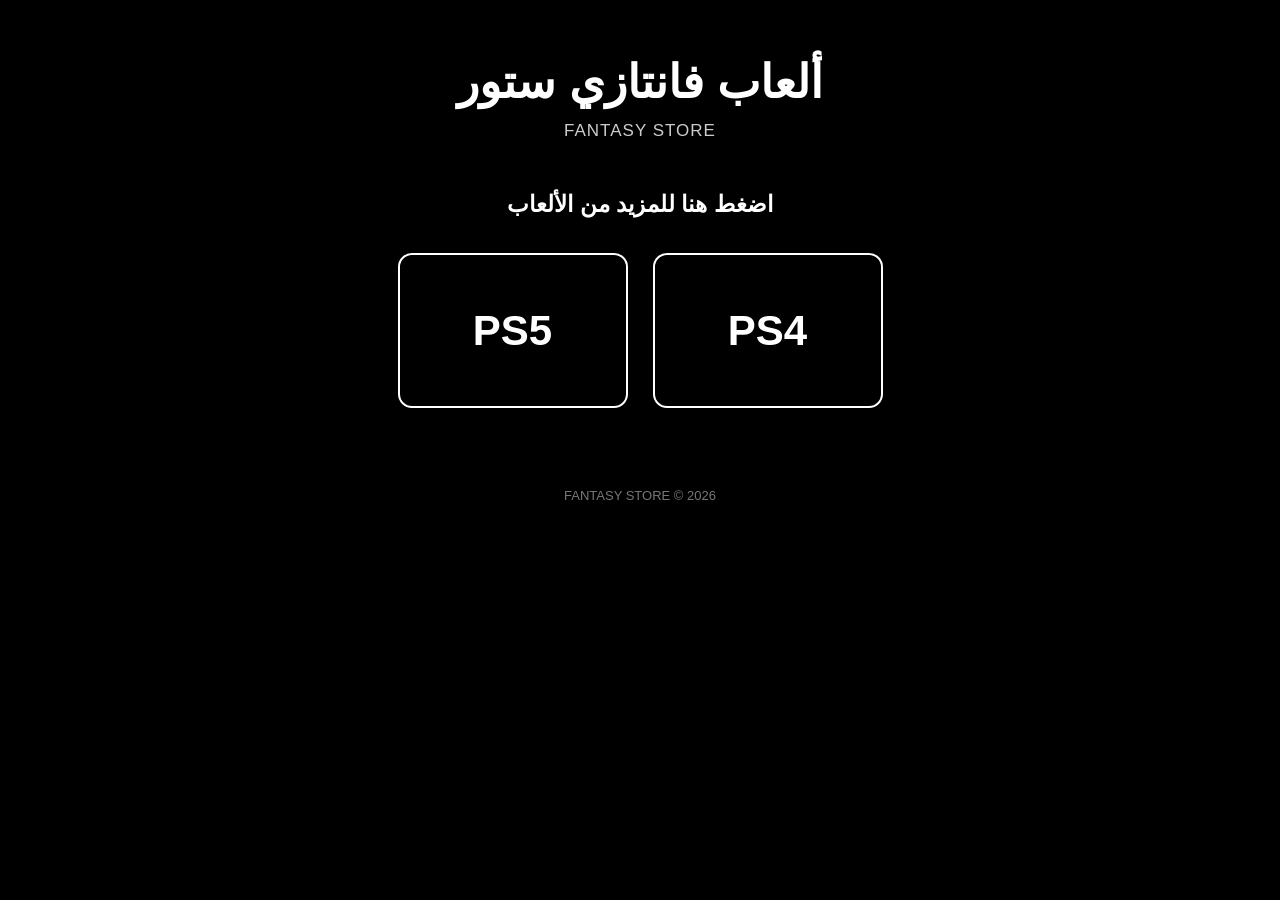
==== commit 15730435: "Update index.html" ====
--- a/index.html
+++ b/index.html
@@ -1,918 +1,136 @@
-<!DOCTYPE html>
+ <!DOCTYPE html>
 <html lang="ar" dir="rtl">
 <head>
-<meta charset="UTF-8">
-<meta name="viewport" content="width=device-width, initial-scale=1.0">
+    <meta charset="UTF-8">
+    <meta name="viewport" content="width=device-width, initial-scale=1.0">
 
-<title>فانتازي ستور PS4</title>
+    <title>ألعاب فانتازي ستور | FANTASY STORE</title>
 
-<link rel="preconnect" href="https://fonts.googleapis.com">
-<link rel="preconnect" href="https://fonts.gstatic.com" crossorigin>
-<link href="https://fonts.googleapis.com/css2?family=Cairo:wght@400;600;700;800;900&display=swap" rel="stylesheet">
+    <style>
+        * {
+            box-sizing: border-box;
+            margin: 0;
+            padding: 0;
+        }
 
-<style>
+        body {
+            background: #000;
+            color: #fff;
+            font-family: Arial, Tahoma, sans-serif;
+            min-height: 100vh;
+            text-align: center;
+        }
 
-*{
-    box-sizing:border-box;
-    margin:0;
-    padding:0;
-}
+        header {
+            padding: 55px 15px 20px;
+        }
 
-:root{
-    --bg:#020914;
-    --panel:#061326;
-    --card:#07182d;
-    --blue:#008cff;
-    --cyan:#00d9ff;
-    --white:#ffffff;
-    --muted:#aab5c7;
-    --line:rgba(0,150,255,.45);
-}
+        header h1 {
+            font-size: clamp(28px, 5vw, 46px);
+            font-weight: bold;
+            margin-bottom: 12px;
+        }
 
-body{
-    background:
-    radial-gradient(circle at top,#08234a 0%,#020914 48%,#01050b 100%);
-    color:var(--white);
-    font-family:'Cairo',sans-serif;
-    min-height:100vh;
-    overflow-x:hidden;
-}
+        header p {
+            font-size: 17px;
+            color: #ccc;
+            letter-spacing: 1px;
+        }
 
-/* =========================
-   الصفحة الرئيسية
-========================= */
+        .main {
+            padding: 30px 20px 60px;
+        }
 
-.home{
-    min-height:100vh;
-    display:flex;
-    align-items:center;
-    justify-content:center;
-    text-align:center;
-    padding:25px;
-}
+        .section-title {
+            font-size: 23px;
+            margin-bottom: 35px;
+        }
 
-.home-box{
-    width:100%;
-    max-width:850px;
-}
+        .platforms {
+            display: flex;
+            justify-content: center;
+            align-items: center;
+            flex-wrap: wrap;
+            gap: 25px;
+            max-width: 700px;
+            margin: 0 auto;
+        }
 
-.logo{
-    width:90px;
-    height:90px;
-    margin:auto;
-    border-radius:25px;
-    display:flex;
-    align-items:center;
-    justify-content:center;
-    font-size:45px;
-    font-weight:900;
-    background:linear-gradient(145deg,#008cff,#0043a8);
-    box-shadow:0 0 45px rgba(0,140,255,.35);
-}
+        .platform {
+            width: 230px;
+            min-height: 155px;
+            display: flex;
+            justify-content: center;
+            align-items: center;
+            border: 2px solid #fff;
+            border-radius: 14px;
+            color: #fff;
+            text-decoration: none;
+            background: #000;
+            transition: 0.25s ease;
+        }
 
-.home h1{
-    font-size:clamp(38px,8vw,75px);
-    margin-top:25px;
-    font-weight:900;
-    background:linear-gradient(90deg,#fff,#00d9ff,#1785ff);
-    -webkit-background-clip:text;
-    background-clip:text;
-    color:transparent;
-}
+        .platform span {
+            font-size: 42px;
+            font-weight: bold;
+            direction: ltr;
+        }
 
-.home p{
-    color:var(--muted);
-    font-size:18px;
-    margin-top:12px;
-}
+        .platform:hover {
+            background: #fff;
+            color: #000;
+            transform: translateY(-5px);
+        }
 
-.enter-btn{
-    margin-top:40px;
-    border:0;
-    cursor:pointer;
-    padding:17px 45px;
-    border-radius:13px;
-    font-family:'Cairo';
-    font-size:18px;
-    font-weight:800;
-    color:#00101c;
-    background:linear-gradient(90deg,#00d9ff,#168cff);
-    box-shadow:0 10px 35px rgba(0,180,255,.35);
-    transition:.25s;
-}
+        footer {
+            padding: 20px;
+            color: #777;
+            font-size: 13px;
+        }
 
-.enter-btn:hover{
-    transform:translateY(-3px);
-    box-shadow:0 15px 45px rgba(0,180,255,.5);
-}
+        @media (max-width: 520px) {
+            header {
+                padding-top: 40px;
+            }
 
+            .platform {
+                width: min(100%, 300px);
+                min-height: 125px;
+            }
 
-/* =========================
-   الصفحات
-========================= */
-
-.page{
-    display:none;
-    min-height:100vh;
-    padding:35px 5%;
-}
-
-.page.active{
-    display:block;
-}
-
-
-/* =========================
-   الهيدر
-========================= */
-
-.header{
-    max-width:1250px;
-    margin:0 auto 40px;
-    display:flex;
-    align-items:center;
-    justify-content:space-between;
-    gap:20px;
-}
-
-.header-title{
-    display:flex;
-    align-items:center;
-    gap:15px;
-}
-
-.header-icon{
-    font-size:42px;
-}
-
-.header h2{
-    font-size:clamp(25px,4vw,42px);
-    font-weight:900;
-}
-
-.header p{
-    color:var(--muted);
-    margin-top:5px;
-    font-size:14px;
-}
-
-.back{
-    border:1px solid var(--line);
-    background:#06172c;
-    color:#fff;
-    padding:11px 18px;
-    border-radius:10px;
-    cursor:pointer;
-    font-family:'Cairo';
-    font-weight:700;
-}
-
-.back:hover{
-    border-color:var(--cyan);
-    color:var(--cyan);
-}
-
-
-/* =========================
-   التصنيفات
-========================= */
-
-.categories{
-    max-width:1250px;
-    margin:auto;
-    display:grid;
-    grid-template-columns:repeat(3,1fr);
-    gap:20px;
-}
-
-.category{
-    min-height:170px;
-    background:
-    linear-gradient(145deg,rgba(0,140,255,.09),rgba(0,0,0,.15)),
-    var(--card);
-
-    border:1px solid var(--line);
-    border-radius:18px;
-    padding:25px;
-
-    cursor:pointer;
-    transition:.25s;
-
-    display:flex;
-    flex-direction:column;
-    justify-content:center;
-    align-items:center;
-    text-align:center;
-}
-
-.category:hover{
-    transform:translateY(-5px);
-    border-color:#00d9ff;
-    box-shadow:0 12px 40px rgba(0,140,255,.18);
-}
-
-.category-icon{
-    font-size:48px;
-    margin-bottom:10px;
-}
-
-.category h3{
-    font-size:22px;
-    font-weight:900;
-}
-
-.category span{
-    color:var(--muted);
-    font-size:13px;
-    margin-top:4px;
-}
-
-
-/* =========================
-   الألعاب
-========================= */
-
-.games{
-    max-width:1250px;
-    margin:auto;
-
-    display:grid;
-    grid-template-columns:repeat(3,1fr);
-    gap:20px;
-}
-
-.game{
-    background:
-    linear-gradient(145deg,rgba(0,80,150,.12),rgba(0,0,0,.12)),
-    var(--card);
-
-    border:1px solid var(--line);
-    border-radius:16px;
-    padding:15px;
-
-    text-align:center;
-
-    transition:.25s;
-}
-
-.game:hover{
-    transform:translateY(-4px);
-    border-color:#00d9ff;
-}
-
-
-/* صورة اللعبة */
-
-.game-image{
-    width:100%;
-    aspect-ratio:3/4;
-    border-radius:10px;
-    overflow:hidden;
-    background:#020914;
-}
-
-.game-image img{
-    width:100%;
-    height:100%;
-    object-fit:cover;
-    display:block;
-}
-
-
-/* اسم اللعبة */
-
-.game-name{
-    font-size:19px;
-    font-weight:900;
-    margin-top:13px;
-}
-
-
-/* التصنيف */
-
-.game-category{
-    display:inline-block;
-    margin-top:8px;
-    padding:5px 16px;
-    border-radius:50px;
-
-    background:rgba(0,140,255,.13);
-    border:1px solid rgba(0,180,255,.5);
-
-    color:#00d9ff;
-    font-size:13px;
-    font-weight:800;
-}
-
-
-/* المساحة */
-
-.game-size{
-    margin-top:10px;
-    color:#fff;
-    font-size:15px;
-    font-weight:700;
-}
-
-.game-size span{
-    color:#00d9ff;
-}
-
-
-/* =========================
-   موبايل
-========================= */
-
-@media(max-width:800px){
-
-    .categories{
-        grid-template-columns:repeat(2,1fr);
-        gap:13px;
-    }
-
-    .category{
-        min-height:145px;
-        padding:15px;
-    }
-
-    .category-icon{
-        font-size:35px;
-    }
-
-    .category h3{
-        font-size:17px;
-    }
-
-    .games{
-        grid-template-columns:repeat(2,1fr);
-        gap:12px;
-    }
-
-    .game{
-        padding:9px;
-    }
-
-    .game-name{
-        font-size:14px;
-    }
-
-    .game-category{
-        font-size:11px;
-        padding:4px 10px;
-    }
-
-    .game-size{
-        font-size:12px;
-    }
-
-    .header{
-        align-items:flex-start;
-    }
-
-}
-
-@media(max-width:430px){
-
-    .categories{
-        grid-template-columns:1fr 1fr;
-    }
-
-    .games{
-        grid-template-columns:1fr 1fr;
-    }
-
-    .home h1{
-        font-size:38px;
-    }
-
-}
-
-</style>
+            .section-title {
+                font-size: 19px;
+            }
+        }
+    </style>
 </head>
-
 
 <body>
 
+    <header>
+        <h1>ألعاب فانتازي ستور</h1>
+        <p>FANTASY STORE</p>
+    </header>
 
-<!-- =========================
-     الصفحة الرئيسية
-========================= -->
+    <main class="main">
+        <h2 class="section-title">اضغط هنا للمزيد من الألعاب</h2>
 
-<section class="home" id="home">
+        <div class="platforms">
 
-    <div class="home-box">
+            <a class="platform" href="ps4.html">
+                <span>PS4</span>
+            </a>
 
-        <div class="logo">
-            F
-        </div>
-
-        <h1>
-            فانتازي ستور PS4
-        </h1>
-
-        <p>
-            كتالوج ألعاب بلايستيشن 4
-        </p>
-
-        <button class="enter-btn" onclick="showCategories()">
-            اضغط هنا لرؤية الألعاب
-        </button>
-
-    </div>
-
-</section>
-
-
-
-<!-- =========================
-     صفحة التصنيفات
-========================= -->
-
-<section class="page" id="categoriesPage">
-
-    <div class="header">
-
-        <div class="header-title">
-
-            <div class="header-icon">
-                🎮
-            </div>
-
-            <div>
-
-                <h2>
-                    تصنيفات ألعاب PS4
-                </h2>
-
-                <p>
-                    اختار نوع الألعاب اللي عايز تشوفه
-                </p>
-
-            </div>
+            <a class="platform" href="ps5.html">
+                <span>PS5</span>
+            </a>
 
         </div>
+    </main>
 
-
-        <button class="back" onclick="showHome()">
-            الرئيسية
-        </button>
-
-    </div>
-
-
-    <div class="categories" id="categories"></div>
-
-</section>
-
-
-
-<!-- =========================
-     صفحة الألعاب
-========================= -->
-
-<section class="page" id="gamesPage">
-
-    <div class="header">
-
-        <div class="header-title">
-
-            <div class="header-icon" id="categoryIcon">
-                🎮
-            </div>
-
-            <div>
-
-                <h2 id="categoryTitle">
-                    الألعاب
-                </h2>
-
-                <p id="categoryDescription">
-                    الألعاب المتوفرة
-                </p>
-
-            </div>
-
-        </div>
-
-
-        <button class="back" onclick="showCategories()">
-            ← التصنيفات
-        </button>
-
-    </div>
-
-
-    <div class="games" id="games"></div>
-
-</section>
-
-
-
-<script>
-
-
-/* =========================
-   التصنيفات
-========================= */
-
-const categoriesData = [
-
-    {
-        id:"action",
-        name:"أكشن",
-        icon:"🎯",
-        description:"ألعاب الأكشن والحركة"
-    },
-
-    {
-        id:"adventure",
-        name:"مغامرات",
-        icon:"🗺️",
-        description:"ألعاب المغامرات والاستكشاف"
-    },
-
-    {
-        id:"horror",
-        name:"رعب",
-        icon:"👻",
-        description:"ألعاب الرعب والإثارة"
-    },
-
-    {
-        id:"kids",
-        name:"أطفال",
-        icon:"👶",
-        description:"ألعاب الأطفال والعائلة"
-    },
-
-    {
-        id:"sports",
-        name:"رياضة",
-        icon:"⚽",
-        description:"ألعاب الرياضة وكرة القدم"
-    },
-
-    {
-        id:"racing",
-        name:"سباق",
-        icon:"🏎️",
-        description:"ألعاب السيارات والسباقات"
-    },
-
-    {
-        id:"fighting",
-        name:"قتال",
-        icon:"🥊",
-        description:"ألعاب القتال"
-    },
-
-    {
-        id:"shooting",
-        name:"تصويب",
-        icon:"🎯",
-        description:"ألعاب التصويب"
-    },
-
-    {
-        id:"local",
-        name:"لاعبين محليًا",
-        icon:"👥",
-        description:"ألعاب شخصين على نفس الجهاز"
-    }
-
-];
-
-
-
-/* =========================
-   الألعاب
-========================= */
-
-const gamesData = [
-
-    {
-        name:"God of War Remastered",
-        category:"action",
-        size:"45 GB",
-        image:"images/god-of-war.jpg"
-    },
-
-    {
-        name:"Uncharted 4",
-        category:"adventure",
-        size:"120 GB",
-        image:"images/uncharted-4.jpg"
-    },
-
-    {
-        name:"Resident Evil 4",
-        category:"horror",
-        size:"60 GB",
-        image:"images/resident-evil-4.jpg"
-    },
-
-    {
-        name:"Crash Bandicoot N. Sane Trilogy",
-        category:"kids",
-        size:"42 GB",
-        image:"images/crash.jpg"
-    },
-
-    {
-        name:"Need for Speed Payback",
-        category:"racing",
-        size:"32 GB",
-        image:"images/nfs-payback.jpg"
-    },
-
-    {
-        name:"Mortal Kombat 11",
-        category:"fighting",
-        size:"55 GB",
-        image:"images/mortal-kombat-11.jpg"
-    },
-
-    {
-        name:"Call of Duty Modern Warfare",
-        category:"shooting",
-        size:"90 GB",
-        image:"images/cod-modern-warfare.jpg"
-    },
-
-    {
-        name:"It Takes Two",
-        category:"local",
-        size:"47 GB",
-        image:"images/it-takes-two.jpg"
-    },
-
-    {
-        name:"EA Sports FC 24",
-        category:"sports",
-        size:"65 GB",
-        image:"images/fc-24.jpg"
-    }
-
-];
-
-
-
-/* =========================
-   عناصر الصفحات
-========================= */
-
-const home =
-document.getElementById("home");
-
-const categoriesPage =
-document.getElementById("categoriesPage");
-
-const gamesPage =
-document.getElementById("gamesPage");
-
-const categories =
-document.getElementById("categories");
-
-const games =
-document.getElementById("games");
-
-
-
-/* =========================
-   الرئيسية
-========================= */
-
-function showHome(){
-
-    home.style.display="flex";
-
-    categoriesPage.classList.remove("active");
-
-    gamesPage.classList.remove("active");
-
-    window.scrollTo(0,0);
-
-}
-
-
-
-/* =========================
-   التصنيفات
-========================= */
-
-function showCategories(){
-
-    home.style.display="none";
-
-    gamesPage.classList.remove("active");
-
-    categoriesPage.classList.add("active");
-
-    window.scrollTo(0,0);
-
-}
-
-
-
-/* =========================
-   عرض التصنيفات
-========================= */
-
-function renderCategories(){
-
-    categories.innerHTML="";
-
-    categoriesData.forEach(category => {
-
-        const count =
-        gamesData.filter(
-            game => game.category === category.id
-        ).length;
-
-        const box =
-        document.createElement("div");
-
-        box.className="category";
-
-        box.innerHTML=`
-
-            <div class="category-icon">
-                ${category.icon}
-            </div>
-
-            <h3>
-                ${category.name}
-            </h3>
-
-            <span>
-                ${category.description}
-            </span>
-
-            <span>
-                ${count} ألعاب
-            </span>
-
-        `;
-
-        box.onclick=function(){
-
-            openCategory(category);
-
-        };
-
-        categories.appendChild(box);
-
-    });
-
-}
-
-
-
-/* =========================
-   فتح تصنيف
-========================= */
-
-function openCategory(category){
-
-    home.style.display="none";
-
-    categoriesPage.classList.remove("active");
-
-    gamesPage.classList.add("active");
-
-
-    document.getElementById("categoryIcon")
-    .textContent=category.icon;
-
-
-    document.getElementById("categoryTitle")
-    .textContent="ألعاب " + category.name;
-
-
-    document.getElementById("categoryDescription")
-    .textContent=category.description;
-
-
-    renderGames(category.id);
-
-    window.scrollTo(0,0);
-
-}
-
-
-
-/* =========================
-   عرض الألعاب
-========================= */
-
-function renderGames(categoryId){
-
-    games.innerHTML="";
-
-    const filtered =
-    gamesData.filter(
-        game => game.category === categoryId
-    );
-
-
-    if(filtered.length===0){
-
-        games.innerHTML=`
-
-            <div style="
-                grid-column:1/-1;
-                text-align:center;
-                padding:50px;
-                color:#aab5c7;
-            ">
-
-                لا توجد ألعاب في هذا التصنيف حاليًا.
-
-            </div>
-
-        `;
-
-        return;
-
-    }
-
-
-    filtered.forEach(game => {
-
-        const card =
-        document.createElement("div");
-
-        card.className="game";
-
-
-        card.innerHTML=`
-
-            <div class="game-image">
-
-                <img
-                    src="${game.image}"
-                    alt="${game.name}"
-                    loading="lazy"
-                    onerror="this.style.display='none'; this.parentElement.innerHTML='<div style=&quot;height:100%;display:flex;align-items:center;justify-content:center;color:#718096;padding:20px&quot;>الصورة غير موجودة</div>'"
-                >
-
-            </div>
-
-
-            <div class="game-name">
-                ${game.name}
-            </div>
-
-
-            <div class="game-category">
-                ${getCategoryName(game.category)}
-            </div>
-
-
-            <div class="game-size">
-                💾 المساحة:
-                <span>${game.size}</span>
-            </div>
-
-        `;
-
-
-        games.appendChild(card);
-
-    });
-
-}
-
-
-
-/* =========================
-   اسم التصنيف
-========================= */
-
-function getCategoryName(id){
-
-    const category =
-    categoriesData.find(
-        item => item.id === id
-    );
-
-    return category
-        ? category.name
-        : "";
-
-}
-
-
-
-/* =========================
-   تشغيل الموقع
-========================= */
-
-renderCategories();
-
-showHome();
-
-</script>
+    <footer>
+        FANTASY STORE © 2026
+    </footer>
 
 </body>
 </html>
